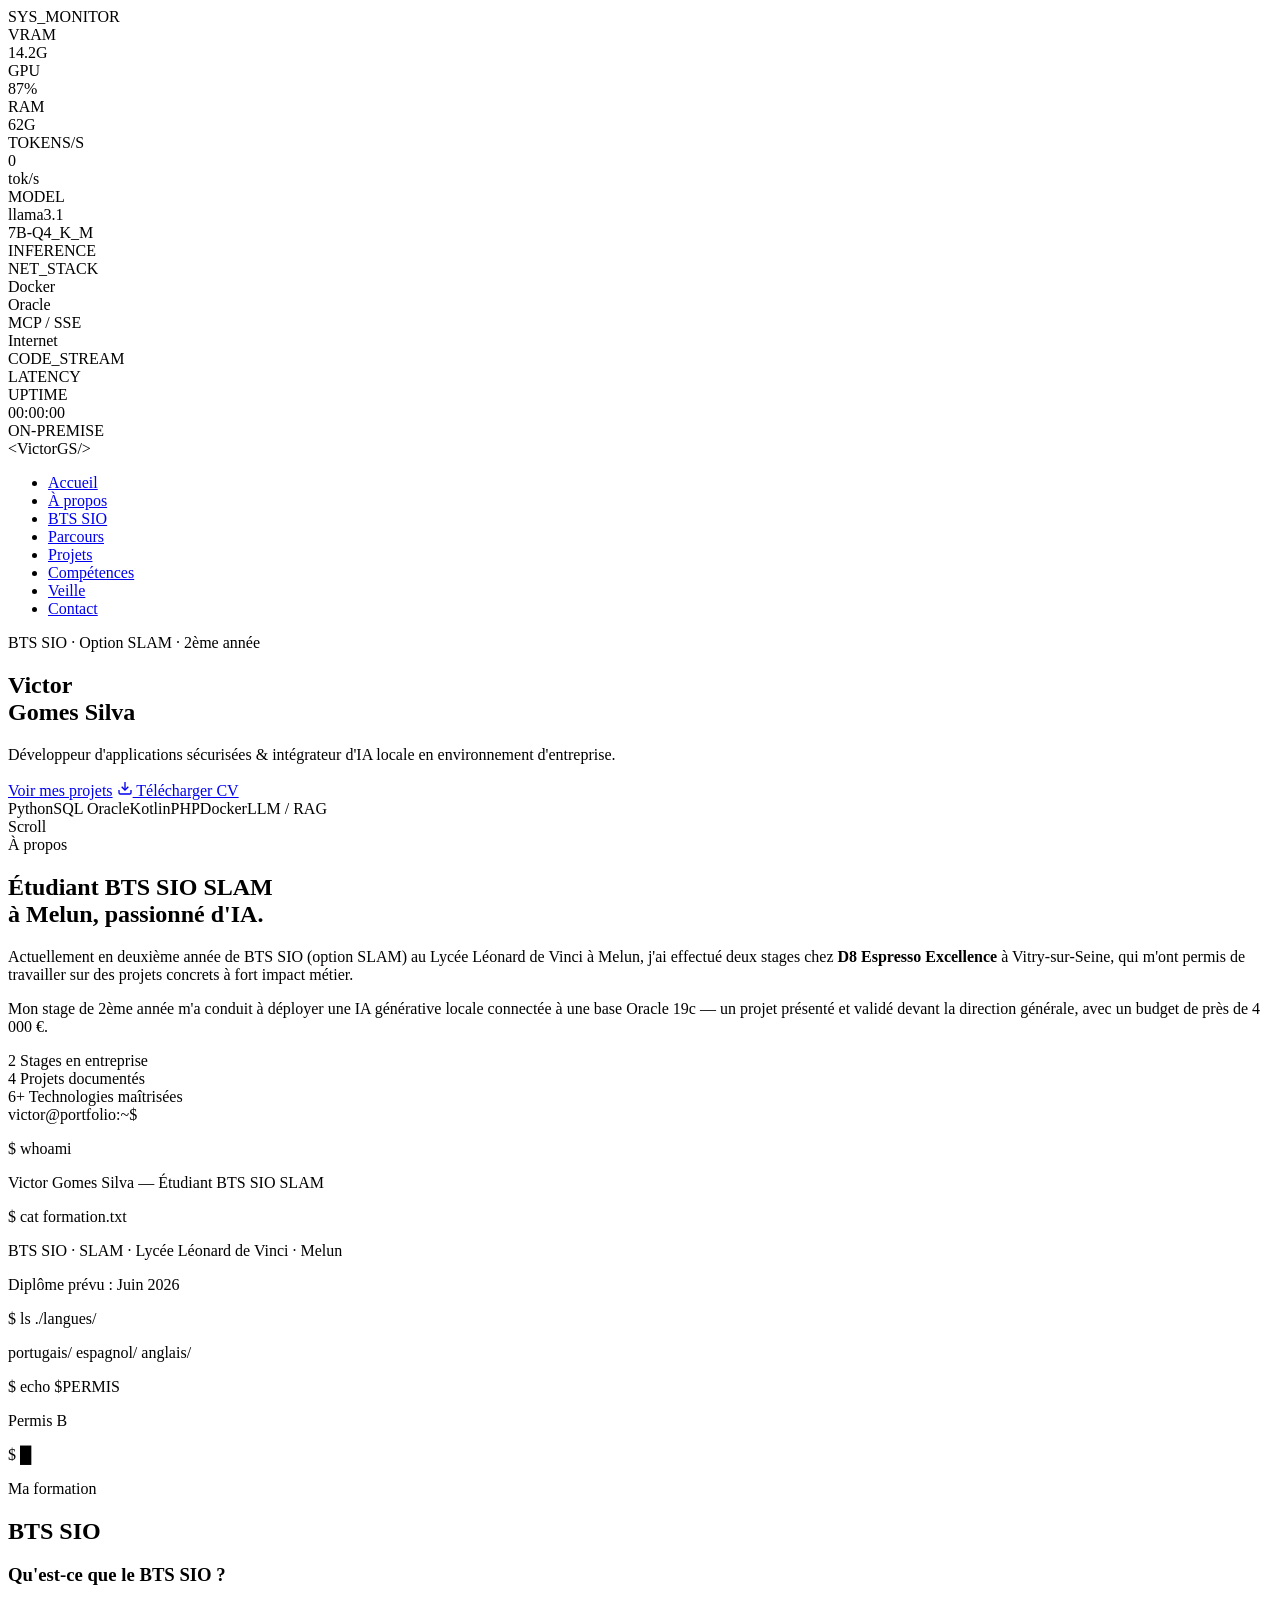
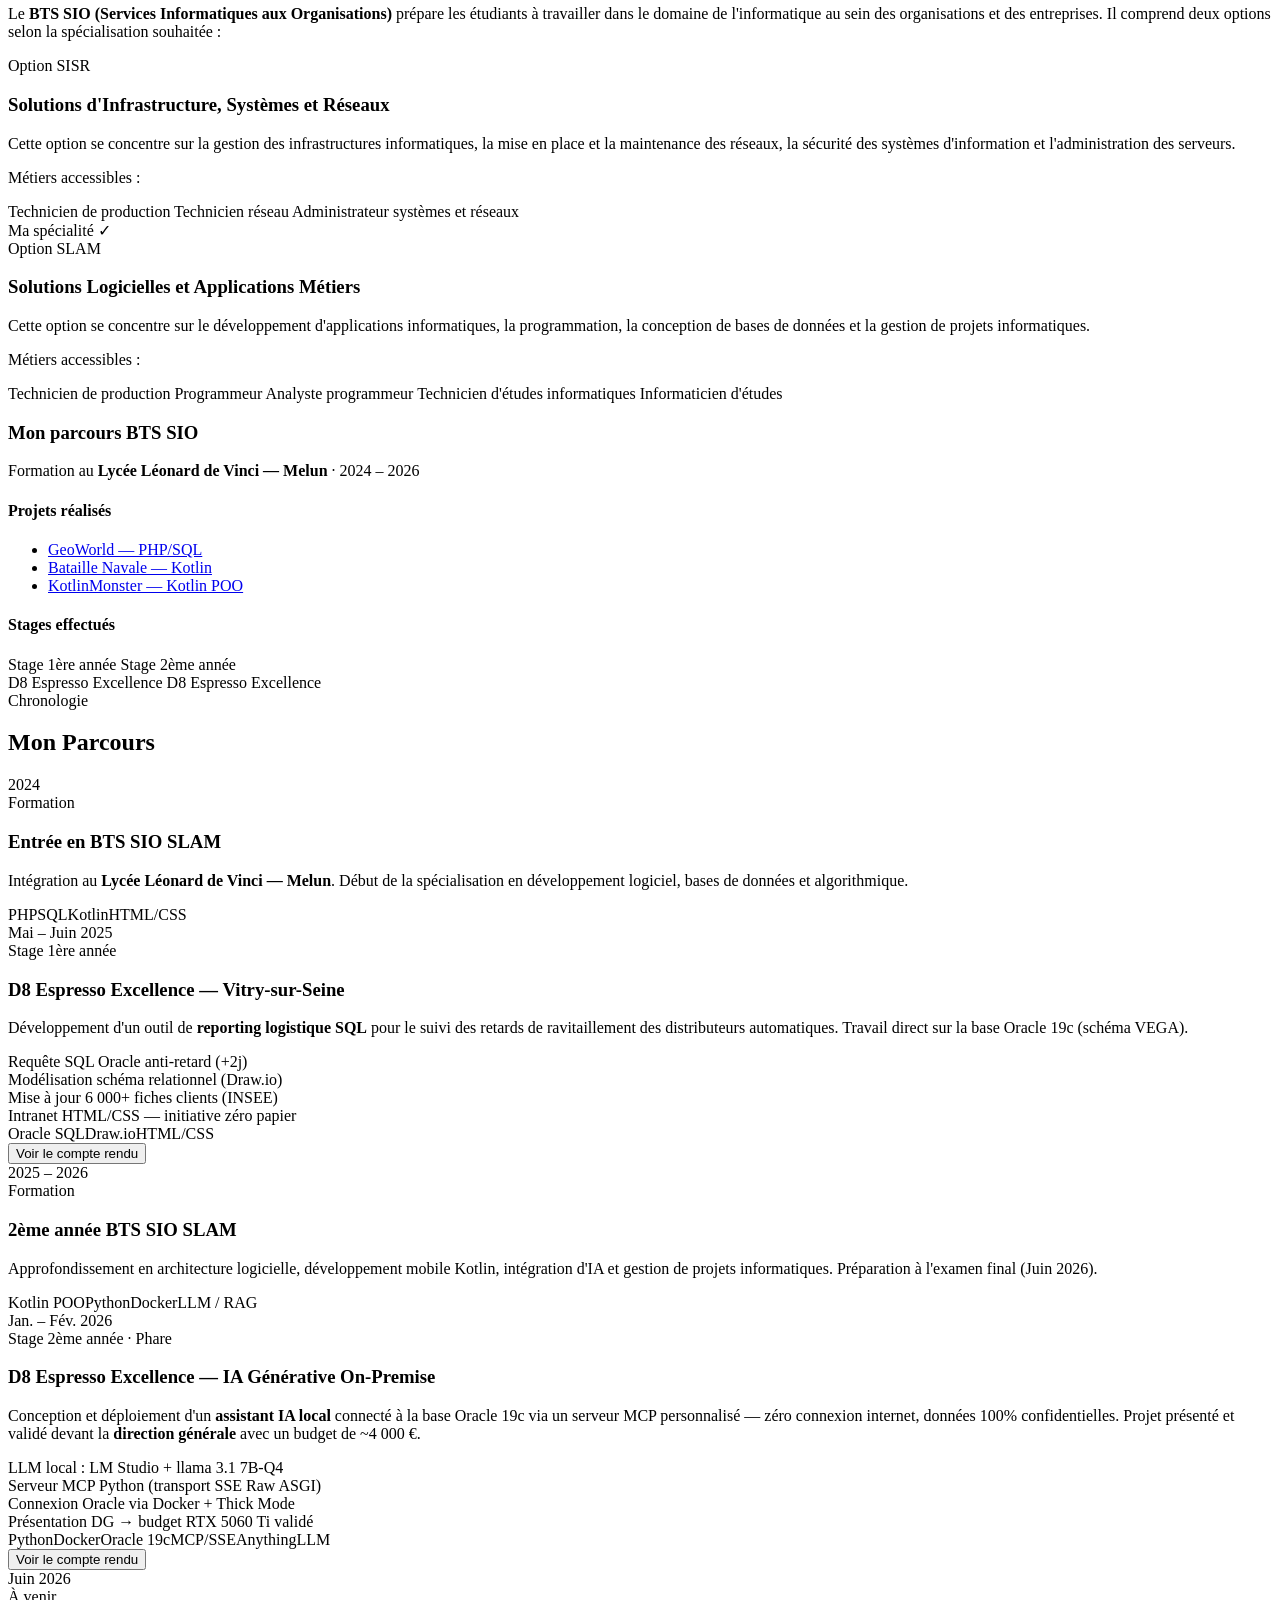
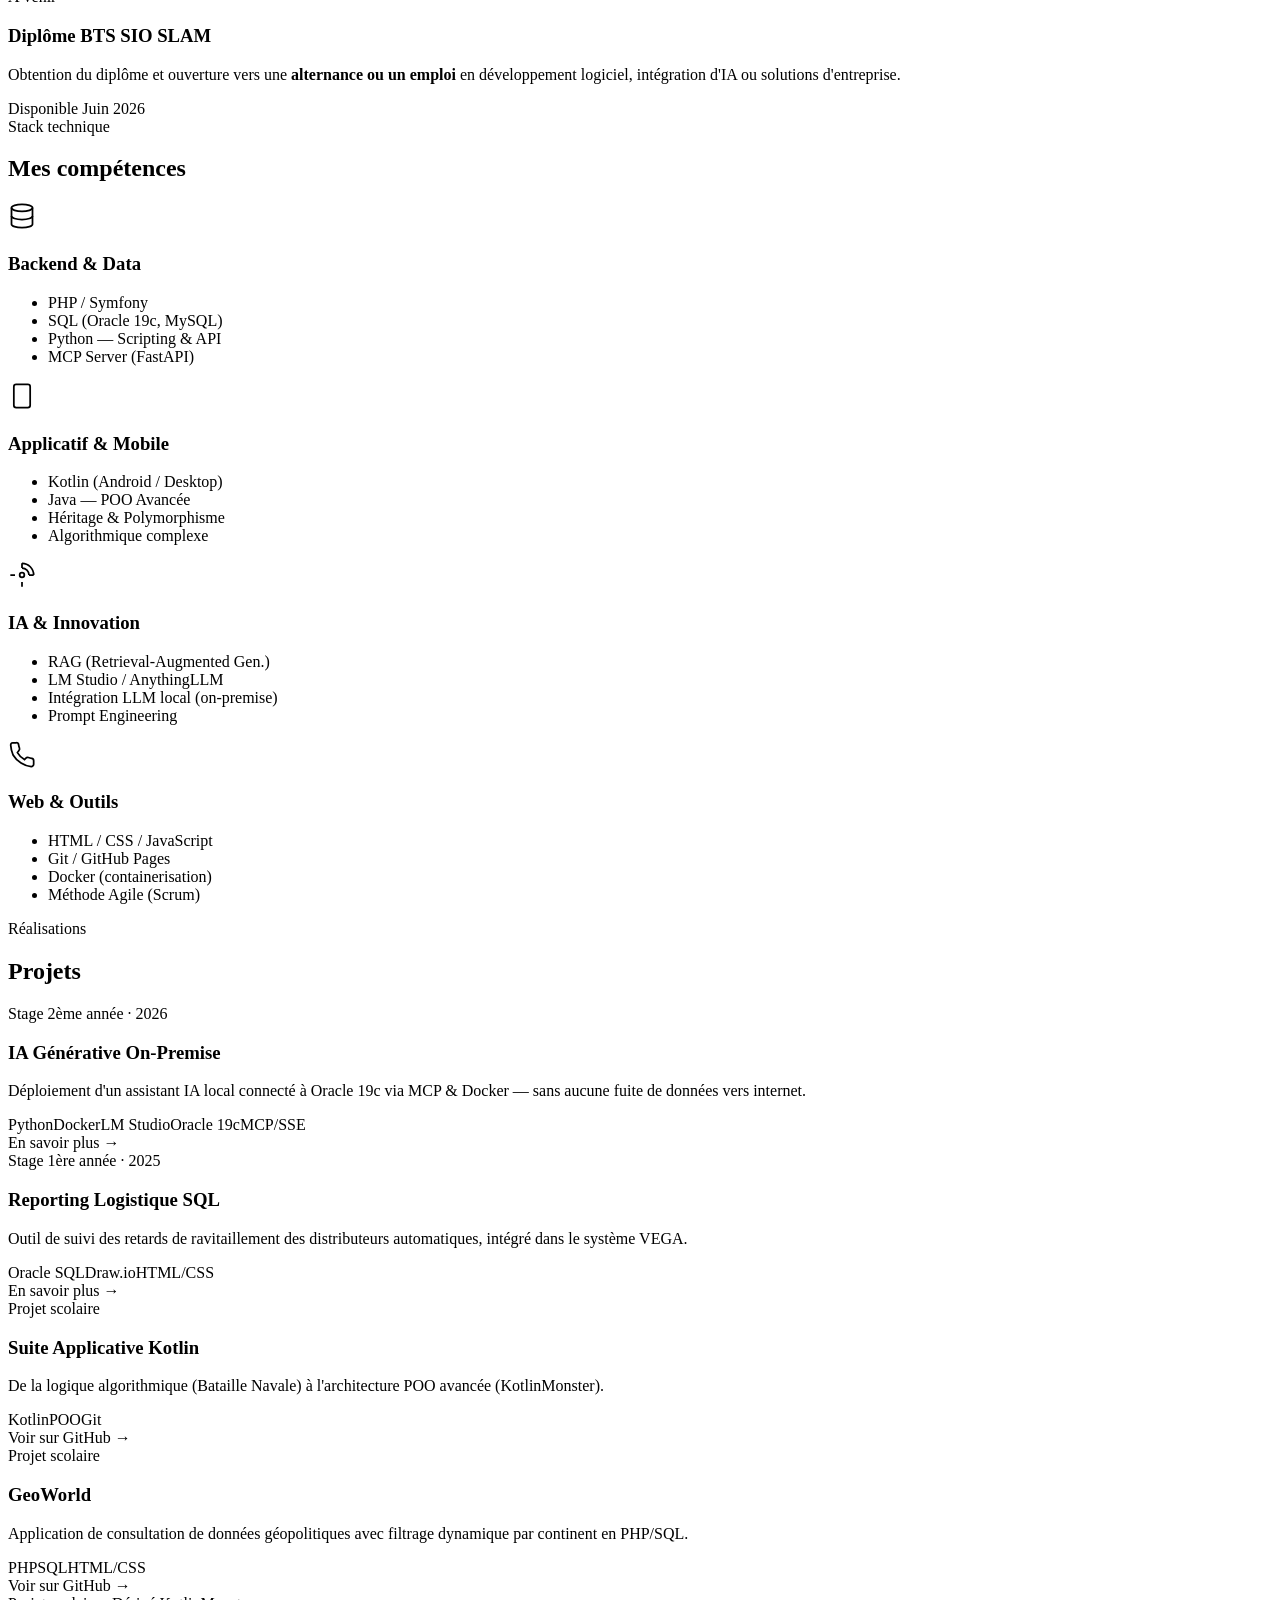
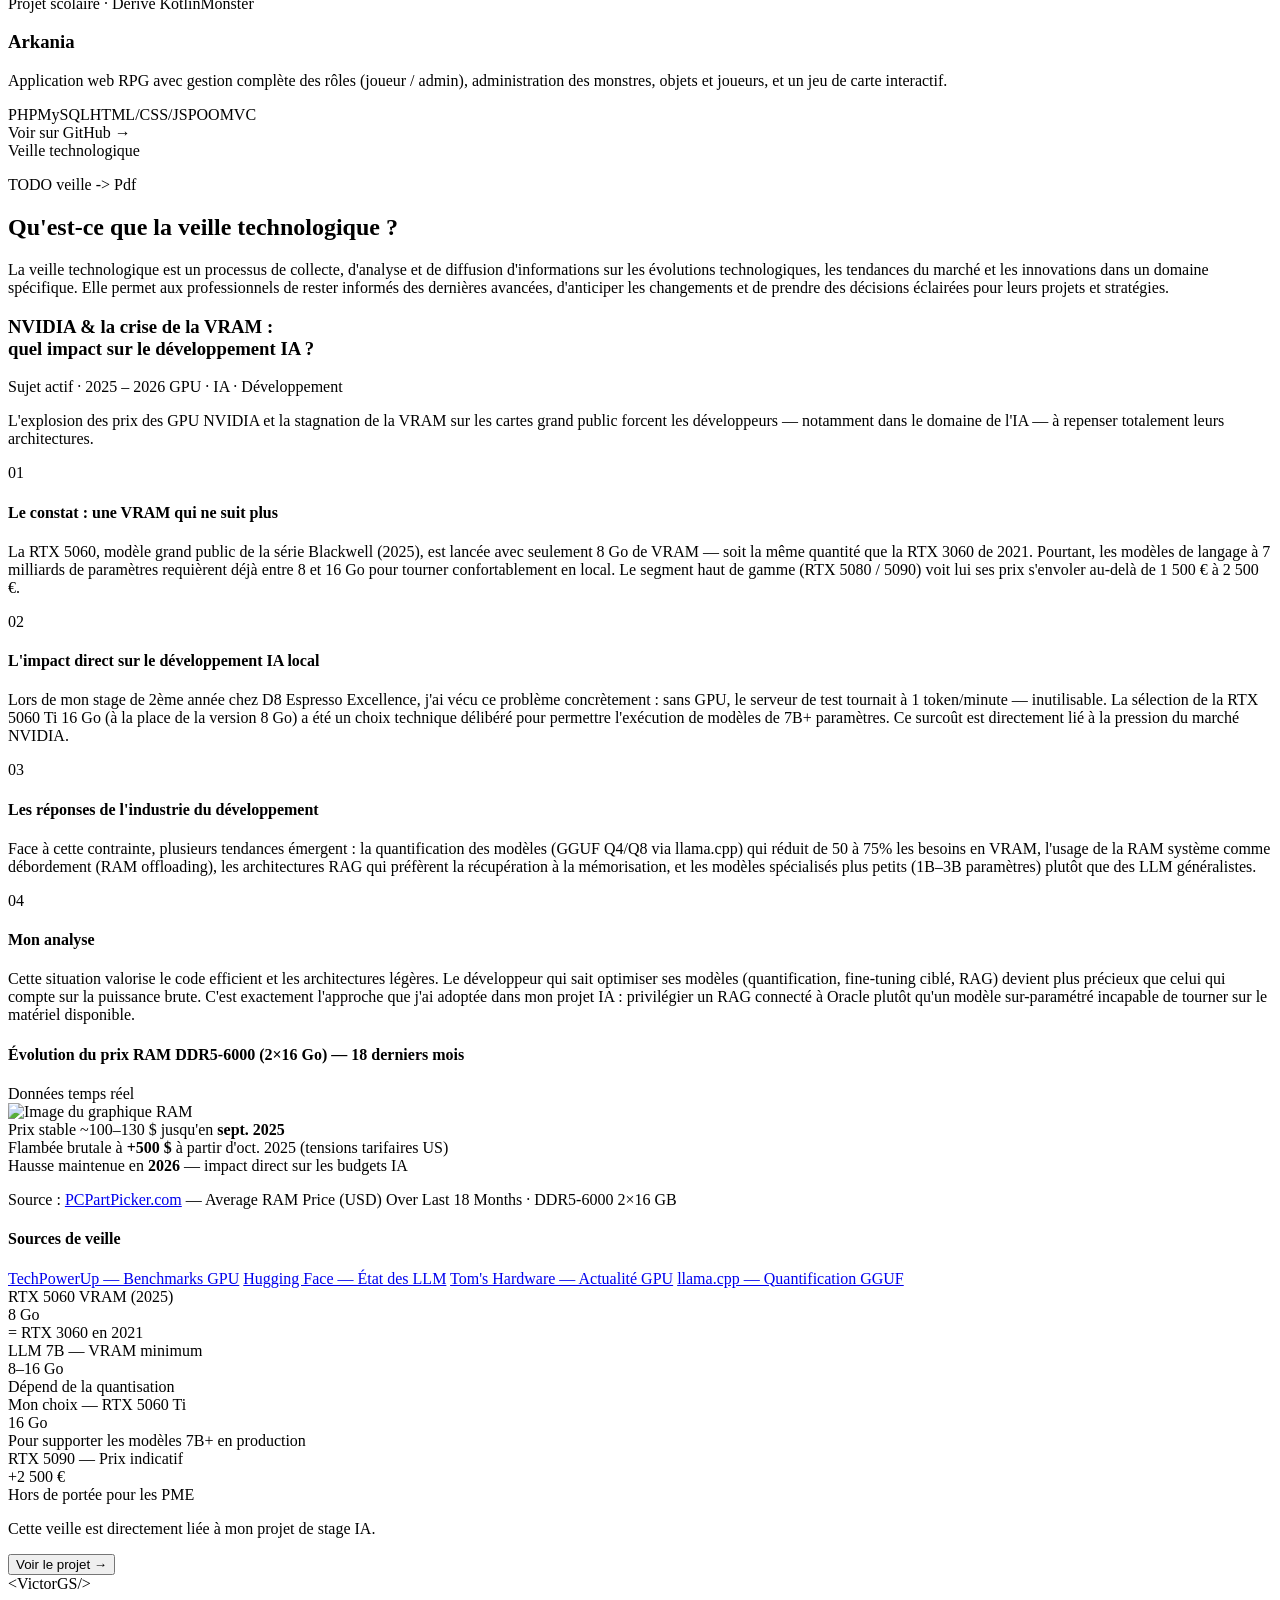
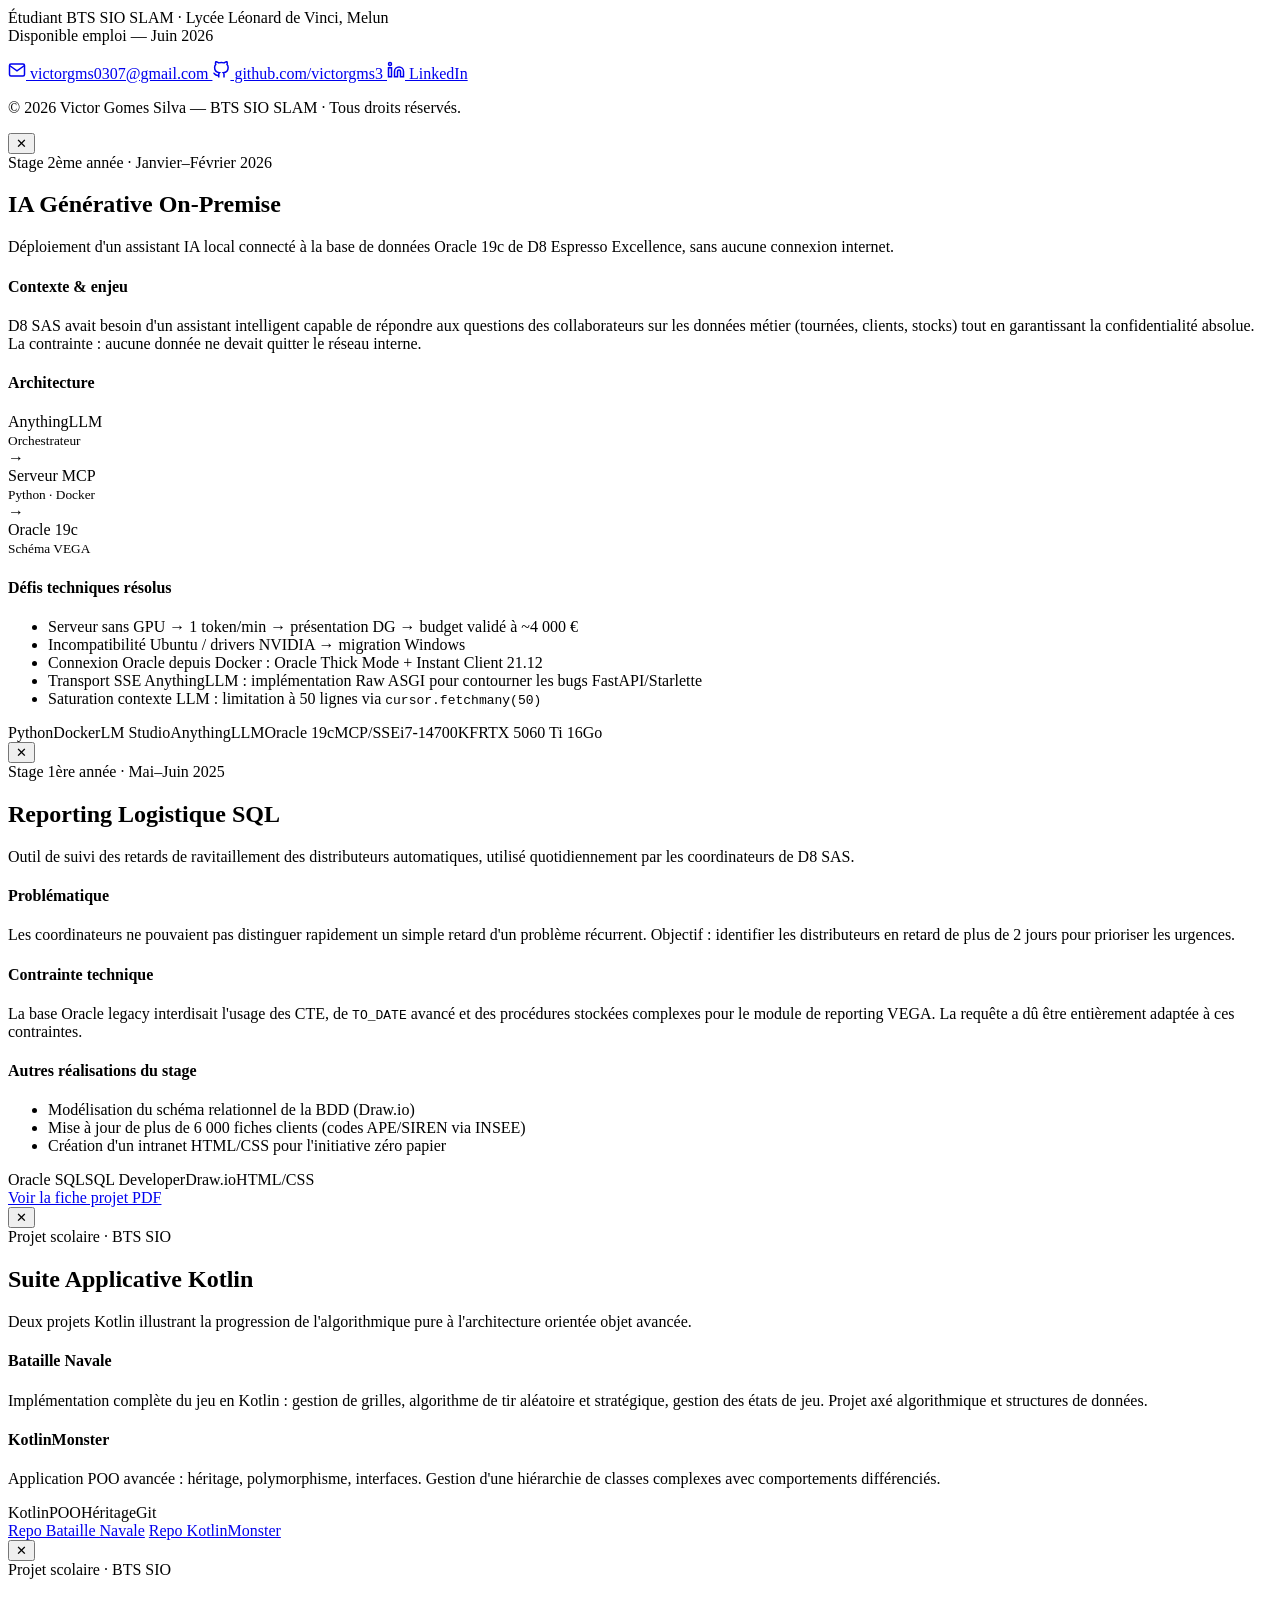
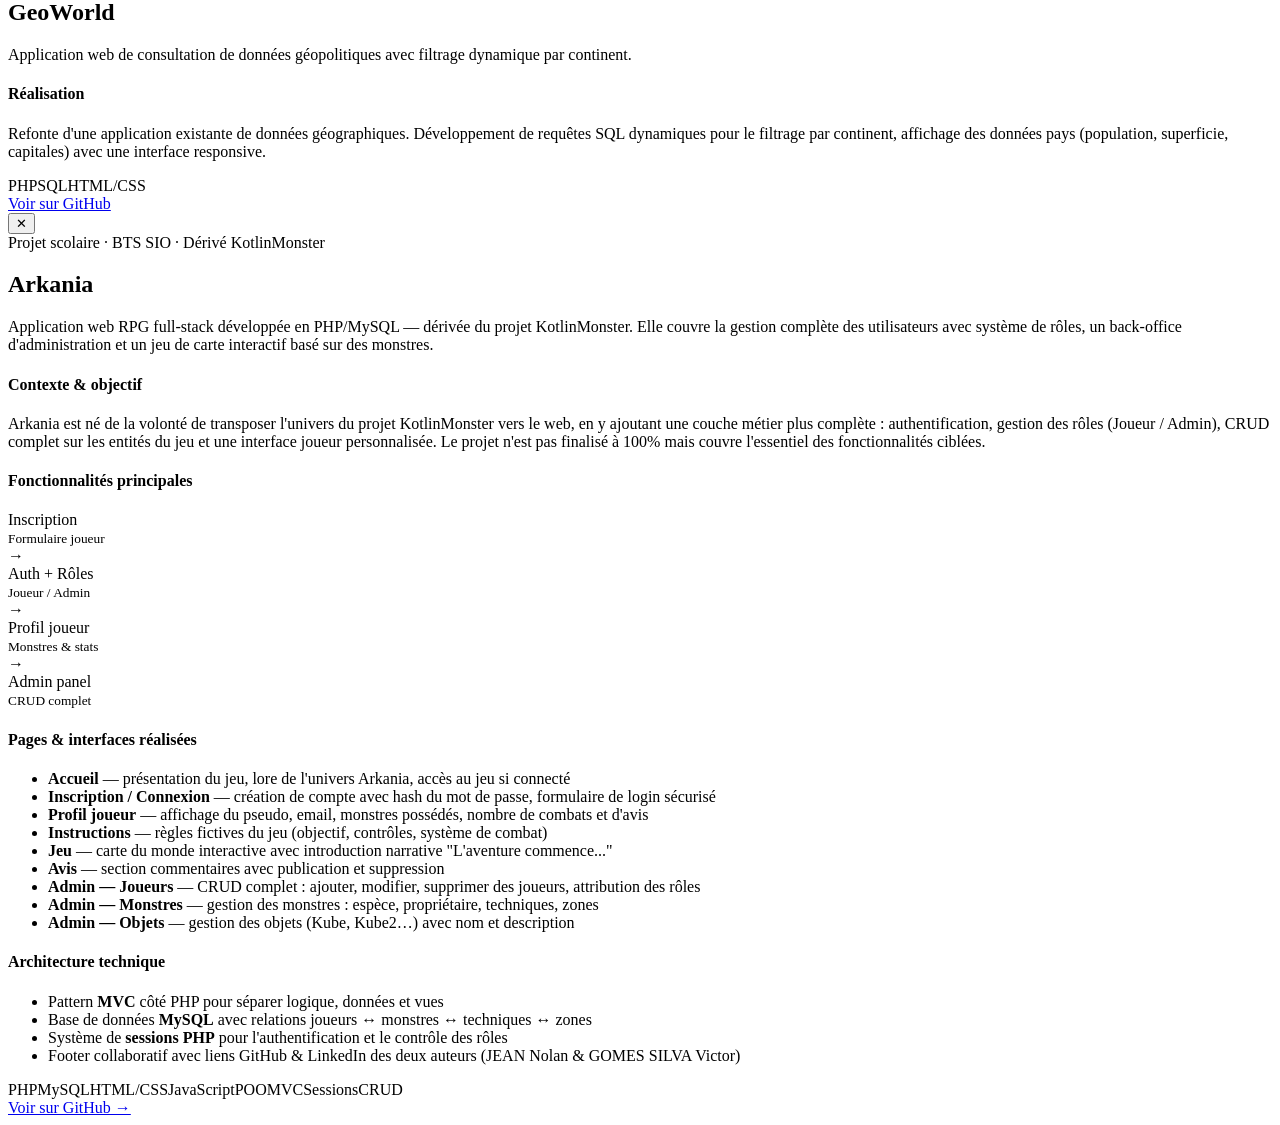
==== docs/index.html @ 505cbed1 "faire veille techno" ====
<!DOCTYPE html>
<html lang="fr">
<head>
    <meta name="author" content="Victor Gomes Silva">
    <meta name="keywords" content="portfolio, développeur, BTS SIO, SLAM, python, kotlin, oracle, IA">
    <meta property="og:title" content="Victor Gomes Silva — Portfolio BTS SIO">
    <meta property="og:description" content="Portfolio étudiant BTS SIO SLAM spécialisé en développement et IA.">
    <meta property="og:type" content="website">
    <meta property="og:url" content="https://victorgms3.github.io/testPortfolio/">
    <meta charset="UTF-8">
    <meta name="viewport" content="width=device-width, initial-scale=1.0">
    <title>Victor Gomes Silva — BTS SIO SLAM</title>
    <meta name="description" content="Portfolio étudiant BTS SIO SLAM — Développement Web, Mobile, IA locale et Solutions d'Entreprise.">
    <link rel="stylesheet" href="style.css">
    <link rel="preconnect" href="https://fonts.googleapis.com">
    <link rel="preconnect" href="https://fonts.gstatic.com" crossorigin>
    <link href="https://fonts.googleapis.com/css2?family=Space+Mono:wght@400;700&family=DM+Sans:wght@300;400;500;600&display=swap" rel="stylesheet">
</head>
<body>
    <!-- Test Side -->
    <div class="side-panel side-left" aria-hidden="true">
        <div class="side-line"></div>
        <div class="side-content">
            <div class="side-label">SYS_MONITOR</div>
            <div class="side-metric">
                <span class="side-metric-name">VRAM</span>
                <div class="side-bar-wrap"><div class="side-bar-fill" id="vram-bar"></div></div>
                <span class="side-metric-val" id="vram-val">14.2G</span>
            </div>
            <div class="side-metric">
                <span class="side-metric-name">GPU </span>
                <div class="side-bar-wrap"><div class="side-bar-fill side-bar-green" id="gpu-bar"></div></div>
                <span class="side-metric-val" id="gpu-val">87%</span>
            </div>
            <div class="side-metric">
                <span class="side-metric-name">RAM </span>
                <div class="side-bar-wrap"><div class="side-bar-fill side-bar-purple" id="ram-bar"></div></div>
                <span class="side-metric-val" id="ram-val">62G</span>
            </div>
            <div class="side-divider"></div>
            <div class="side-label">TOKENS/S</div>
            <div class="side-token-counter" id="token-counter">0</div>
            <div class="side-token-unit">tok/s</div>
            <div class="side-divider"></div>
            <div class="side-label">MODEL</div>
            <div class="side-model-name">llama3.1<br>7B-Q4_K_M</div>
            <div class="side-divider"></div>
            <div class="side-status-row">
                <span class="side-dot-live"></span>
                <span>INFERENCE</span>
            </div>
        </div>
    </div>

    <div class="side-panel side-right" aria-hidden="true">
        <div class="side-line"></div>
        <div class="side-content">
            <div class="side-label">NET_STACK</div>
            <div class="side-net-item"><span class="side-dot-on"></span><span>Docker</span></div>
            <div class="side-net-item"><span class="side-dot-on"></span><span>Oracle</span></div>
            <div class="side-net-item"><span class="side-dot-on"></span><span>MCP / SSE</span></div>
            <div class="side-net-item side-net-off"><span class="side-dot-off"></span><span>Internet</span></div>
            <div class="side-divider"></div>
            <div class="side-label">CODE_STREAM</div>
            <div class="side-code-stream" id="code-stream"></div>
            <div class="side-divider"></div>
            <div class="side-label">LATENCY</div>
            <div class="side-latency-bars" id="latency-bars">
                <span></span><span></span><span></span><span></span><span></span>
                <span></span><span></span><span></span><span></span><span></span>
            </div>
            <div class="side-divider"></div>
            <div class="side-label">UPTIME</div>
            <div class="side-uptime" id="uptime">00:00:00</div>
            <div class="side-status-row">
                <span class="side-dot-live"></span>
                <span>ON-PREMISE</span>
            </div>
        </div>
    </div>

    <nav class="navbar" id="navbar">
        <div class="logo"><span class="logo-bracket">&lt;</span>Victor<span class="logo-highlight">GS</span><span class="logo-bracket">/&gt;</span></div>
        <ul class="nav-links" id="nav-menu">
            <li><a href="#home" class="nav-link">Accueil</a></li>
            <li><a href="#about" class="nav-link">À propos</a></li>
            <li><a href="#bts" class="nav-link">BTS SIO</a></li>
            <li><a href="#parcours" class="nav-link">Parcours</a></li>
            <li><a href="#projects" class="nav-link">Projets</a></li>
            <li><a href="#skills" class="nav-link">Compétences</a></li>
            <li><a href="#veille" class="nav-link">Veille</a></li>
            <li><a href="#contact" class="nav-cta">Contact</a></li>
        </ul>
        <div class="burger" id="burger"><span></span><span></span><span></span></div>
    </nav>

    <!-- HERO -->
    <section id="home" class="hero">
        <div class="hero-bg">
            <div class="grid-overlay"></div>
            <div class="glow glow-1"></div>
            <div class="glow glow-2"></div>
        </div>
        <div class="hero-content">
            <div class="hero-badge reveal">BTS SIO · Option SLAM · 2ème année</div>
            <h1 class="hero-title reveal">
                Victor<br>
                <span class="hero-name-accent">Gomes Silva</span>
            </h1>
            <p class="hero-subtitle reveal">Développeur d'applications sécurisées &amp; intégrateur d'IA locale en environnement d'entreprise.</p>
            <div class="hero-btns reveal">
                <a href="#projects" class="btn-primary">Voir mes projets</a>
                <a href="assets/cv.pdf" target="_blank" class="btn-outline" title="Victor">
                    <svg width="16" height="16" viewBox="0 0 24 24" fill="none" stroke="currentColor" stroke-width="2"><path d="M21 15v4a2 2 0 0 1-2 2H5a2 2 0 0 1-2-2v-4"/><polyline points="7 10 12 15 17 10"/><line x1="12" y1="15" x2="12" y2="3"/></svg>
                    Télécharger CV
                </a>
            </div>
            <div class="hero-stack reveal">
                <span>Python</span><span>SQL Oracle</span><span>Kotlin</span><span>PHP</span><span>Docker</span><span>LLM / RAG</span>
            </div>
        </div>
        <div class="hero-scroll">
            <div class="scroll-line"></div>
            <span>Scroll</span>
        </div>
    </section>


    <!-- ABOUT -->
    <section id="about" class="section">
        <div class="container">
            <div class="about-grid">
                <div class="about-text reveal">
                    <div class="section-label">À propos</div>
                    <h2 class="section-title">Étudiant BTS SIO SLAM<br>à Melun, passionné d'IA.</h2>
                    <p>Actuellement en deuxième année de BTS SIO (option SLAM) au Lycée Léonard de Vinci à Melun, j'ai effectué deux stages chez <strong>D8 Espresso Excellence</strong> à Vitry-sur-Seine, qui m'ont permis de travailler sur des projets concrets à fort impact métier.</p>
                    <p>Mon stage de 2ème année m'a conduit à déployer une IA générative locale connectée à une base Oracle 19c — un projet présenté et validé devant la direction générale, avec un budget de près de 4 000 €.</p>
                    <div class="about-facts">
                        <div class="fact">
                            <span class="fact-num">2</span>
                            <span class="fact-label">Stages en entreprise</span>
                        </div>
                        <div class="fact">
                            <span class="fact-num">4</span>
                            <span class="fact-label">Projets documentés</span>
                        </div>
                        <div class="fact">
                            <span class="fact-num">6+</span>
                            <span class="fact-label">Technologies maîtrisées</span>
                        </div>
                    </div>
                </div>
                <div class="about-card reveal">
                    <div class="terminal">
                        <div class="terminal-header">
                            <span class="dot red"></span>
                            <span class="dot yellow"></span>
                            <span class="dot green"></span>
                            <span class="terminal-title">victor@portfolio:~$</span>
                        </div>
                        <div class="terminal-body">
                            <p><span class="t-prompt">$</span> <span class="t-cmd">whoami</span></p>
                            <p class="t-out">Victor Gomes Silva — Étudiant BTS SIO SLAM</p>
                            <p><span class="t-prompt">$</span> <span class="t-cmd">cat formation.txt</span></p>
                            <p class="t-out">BTS SIO · SLAM · Lycée Léonard de Vinci · Melun</p>
                            <p class="t-out">Diplôme prévu : Juin 2026</p>
                            <p><span class="t-prompt">$</span> <span class="t-cmd">ls ./langues/</span></p>
                            <p class="t-out">portugais/  espagnol/  anglais/</p>
                            <p><span class="t-prompt">$</span> <span class="t-cmd">echo $PERMIS</span></p>
                            <p class="t-out">Permis B</p>
                            <p class="t-cursor"><span class="t-prompt">$</span> <span class="cursor-blink">█</span></p>
                        </div>
                    </div>
                </div>
            </div>
        </div>
    </section>

     <section id="bts" class="section section-dark">
        <div class="container">
            <div class="section-label reveal">Ma formation</div>
            <h2 class="section-title reveal">BTS SIO</h2>

            <div class="bts-definition reveal">
                <h3>Qu'est-ce que le BTS SIO ?</h3>
                <p>Le <strong>BTS SIO (Services Informatiques aux Organisations)</strong> prépare les étudiants à travailler dans le domaine de l'informatique au sein des organisations et des entreprises. Il comprend deux options selon la spécialisation souhaitée :</p>
            </div>

            <div class="bts-grid">
                <div class="bts-card reveal bts-card-other">
                    <div class="bts-card-header">
                        <span class="bts-option-tag">Option SISR</span>
                        <h3>Solutions d'Infrastructure, Systèmes et Réseaux</h3>
                    </div>
                    <p>Cette option se concentre sur la gestion des infrastructures informatiques, la mise en place et la maintenance des réseaux, la sécurité des systèmes d'information et l'administration des serveurs.</p>
                    <p class="bts-metiers-label">Métiers accessibles :</p>
                    <div class="bts-metiers">
                        <span class="bts-metier-tag">Technicien de production</span>
                        <span class="bts-metier-tag">Technicien réseau</span>
                        <span class="bts-metier-tag">Administrateur systèmes et réseaux</span>
                    </div>
                </div>
                <div class="bts-card reveal bts-card-active">
                    <div class="bts-active-badge">Ma spécialité ✓</div>
                    <div class="bts-card-header">
                        <span class="bts-option-tag accent">Option SLAM</span>
                        <h3>Solutions Logicielles et Applications Métiers</h3>
                    </div>
                    <p>Cette option se concentre sur le développement d'applications informatiques, la programmation, la conception de bases de données et la gestion de projets informatiques.</p>
                    <p class="bts-metiers-label">Métiers accessibles :</p>
                    <div class="bts-metiers">
                        <span class="bts-metier-tag accent">Technicien de production</span>
                        <span class="bts-metier-tag accent">Programmeur</span>
                        <span class="bts-metier-tag accent">Analyste programmeur</span>
                        <span class="bts-metier-tag accent">Technicien d'études informatiques</span>
                        <span class="bts-metier-tag accent">Informaticien d'études</span>
                    </div>
                </div>
            </div>

            <div class="bts-parcours reveal">
                <h3>Mon parcours BTS SIO</h3>
                <p>Formation au <strong>Lycée Léonard de Vinci — Melun</strong> · 2024 – 2026</p>
                <div class="bts-projets-grid">
                    <div class="bts-projet-col">
                        <h4>Projets réalisés</h4>
                        <ul class="bts-projet-list">
                            <li><a href="https://github.com/victorgms3/GeoWorld" target="_blank">GeoWorld — PHP/SQL</a></li>
                            <li><a href="https://github.com/victorgms3/kotlinBatailleNavale" target="_blank">Bataille Navale — Kotlin</a></li>
                            <li><a href="https://github.com/victorgms3/kotlinMonsterSprint3" target="_blank">KotlinMonster — Kotlin POO</a></li>
                        </ul>
                    </div>
                    <div class="bts-stage-col">
                        <h4>Stages effectués</h4>
                        <div class="bts-stages-table">
                            <div class="bts-stage-row bts-stage-header">
                                <span>Stage 1ère année</span>
                                <span>Stage 2ème année</span>
                            </div>
                            <div class="bts-stage-row">
                                <span>D8 Espresso Excellence</span>
                                <span>D8 Espresso Excellence</span>
                            </div>
                            <!-- <div class="bts-stage-row bts-stage-links">
                                <button class="btn-timeline" onclick="openModal('modal-sql')"> Compte rendu</button>
                                <button class="btn-timeline btn-timeline-accent" onclick="openModal('modal-ia')"> Compte rendu</button>
                            </div> -->
                        </div>
                    </div>
                </div>
            </div>

        </div>
    </section>

    <!-- PARCOURS -->
    <section id="parcours" class="section">
        <div class="container">
            <div class="section-label reveal">Chronologie</div>
            <h2 class="section-title reveal">Mon Parcours</h2>

            <div class="parcours-timeline">

                <div class="parcours-item reveal">
                    <div class="parcours-dot parcours-dot-school"></div>
                    <div class="parcours-date">2024</div>
                    <div class="parcours-card">
                        <div class="parcours-tag">Formation</div>
                        <h3>Entrée en BTS SIO SLAM</h3>
                        <p>Intégration au <strong>Lycée Léonard de Vinci — Melun</strong>. Début de la spécialisation en développement logiciel, bases de données et algorithmique.</p>
                        <div class="parcours-skills-row">
                            <span>PHP</span><span>SQL</span><span>Kotlin</span><span>HTML/CSS</span>
                        </div>
                    </div>
                </div>

                <div class="parcours-item reveal">
                    <div class="parcours-dot parcours-dot-stage"></div>
                    <div class="parcours-date">Mai – Juin 2025</div>
                    <div class="parcours-card">
                        <div class="parcours-tag parcours-tag-stage">Stage 1ère année</div>
                        <h3>D8 Espresso Excellence — Vitry-sur-Seine</h3>
                        <p>Développement d'un outil de <strong>reporting logistique SQL</strong> pour le suivi des retards de ravitaillement des distributeurs automatiques. Travail direct sur la base Oracle 19c (schéma VEGA).</p>
                        <div class="parcours-missions">
                            <div class="parcours-mission"> Requête SQL Oracle anti-retard (+2j)</div>
                            <div class="parcours-mission"> Modélisation schéma relationnel (Draw.io)</div>
                            <div class="parcours-mission"> Mise à jour 6 000+ fiches clients (INSEE)</div>
                            <div class="parcours-mission"> Intranet HTML/CSS — initiative zéro papier</div>
                        </div>
                        <div class="parcours-skills-row">
                            <span>Oracle SQL</span><span>Draw.io</span><span>HTML/CSS</span>
                        </div>
                        <!-- TODO compte rendu -->
                        <button class="btn-timeline btn-timeline-accent" onclick="openModal('modal-sql')">Voir le compte rendu </button>
                    </div>
                </div>

                <div class="parcours-item reveal">
                    <div class="parcours-dot parcours-dot-school"></div>
                    <div class="parcours-date">2025 – 2026</div>
                    <div class="parcours-card">
                        <div class="parcours-tag">Formation</div>
                        <h3>2ème année BTS SIO SLAM</h3>
                        <p>Approfondissement en architecture logicielle, développement mobile Kotlin, intégration d'IA et gestion de projets informatiques. Préparation à l'examen final (Juin 2026).</p>
                        <div class="parcours-skills-row">
                            <span>Kotlin POO</span><span>Python</span><span>Docker</span><span>LLM / RAG</span>
                        </div>
                    </div>
                </div>

                <div class="parcours-item reveal">
                    <div class="parcours-dot parcours-dot-accent"></div>
                    <div class="parcours-date">Jan. – Fév. 2026</div>
                    <div class="parcours-card parcours-card-accent">
                        <div class="parcours-tag parcours-tag-accent">Stage 2ème année · Phare</div>
                        <h3>D8 Espresso Excellence — IA Générative On-Premise</h3>
                        <p>Conception et déploiement d'un <strong>assistant IA local</strong> connecté à la base Oracle 19c via un serveur MCP personnalisé — zéro connexion internet, données 100% confidentielles. Projet présenté et validé devant la <strong>direction générale</strong> avec un budget de ~4 000 €.</p>
                        <div class="parcours-missions">
                            <div class="parcours-mission"> LLM local : LM Studio + llama 3.1 7B-Q4</div>
                            <div class="parcours-mission"> Serveur MCP Python (transport SSE Raw ASGI)</div>
                            <div class="parcours-mission"> Connexion Oracle via Docker + Thick Mode</div>
                            <div class="parcours-mission"> Présentation DG → budget RTX 5060 Ti validé</div>
                        </div>
                        <div class="parcours-skills-row">
                            <span>Python</span><span>Docker</span><span>Oracle 19c</span><span>MCP/SSE</span><span>AnythingLLM</span>
                        </div>
                         <!-- TODO compte rendu -->
                        <button class="btn-timeline btn-timeline-accent" onclick="openModal('modal-ia')">Voir le compte rendu</button>
                    </div>
                </div>

                <div class="parcours-item reveal">
                    <div class="parcours-dot parcours-dot-future"></div>
                    <div class="parcours-date">Juin 2026</div>
                    <div class="parcours-card parcours-card-future">
                        <div class="parcours-tag">À venir</div>
                        <h3>Diplôme BTS SIO SLAM</h3>
                        <p>Obtention du diplôme et ouverture vers une <strong>alternance ou un emploi</strong> en développement logiciel, intégration d'IA ou solutions d'entreprise.</p>
                        <div class="parcours-skills-row">
                            <span>Disponible Juin 2026</span>
                        </div>
                    </div>
                </div>

            </div>
        </div>
    </section>

    <!-- SKILLS -->
    <section id="skills" class="section section-dark">
        <div class="container">
            <div class="section-label reveal">Stack technique</div>
            <h2 class="section-title reveal">Mes compétences</h2>
            <div class="skills-grid">
                <div class="skill-card reveal">
                    <div class="skill-icon">
                        <svg width="28" height="28" viewBox="0 0 24 24" fill="none" stroke="currentColor" stroke-width="1.5"><ellipse cx="12" cy="5" rx="9" ry="3"/><path d="M21 12c0 1.66-4 3-9 3s-9-1.34-9-3"/><path d="M3 5v14c0 1.66 4 3 9 3s9-1.34 9-3V5"/></svg>
                    </div>
                    <h3>Backend &amp; Data</h3>
                    <ul>
                        <li>PHP / Symfony</li>
                        <li>SQL (Oracle 19c, MySQL)</li>
                        <li>Python — Scripting &amp; API</li>
                        <li>MCP Server (FastAPI)</li>
                    </ul>
                </div>
                <div class="skill-card reveal">
                    <div class="skill-icon">
                        <svg width="28" height="28" viewBox="0 0 24 24" fill="none" stroke="currentColor" stroke-width="1.5"><rect x="5" y="2" width="14" height="20" rx="2" ry="2"/><line x1="12" y1="18" x2="12.01" y2="18"/></svg>
                    </div>
                    <h3>Applicatif &amp; Mobile</h3>
                    <ul>
                        <li>Kotlin (Android / Desktop)</li>
                        <li>Java — POO Avancée</li>
                        <li>Héritage &amp; Polymorphisme</li>
                        <li>Algorithmique complexe</li>
                    </ul>
                </div>
                <div class="skill-card reveal skill-card-accent">
                    <div class="skill-icon">
                        <svg width="28" height="28" viewBox="0 0 24 24" fill="none" stroke="currentColor" stroke-width="1.5"><path d="M12 2a10 10 0 0 1 10 10"/><path d="M12 6a6 6 0 0 1 6 6"/><circle cx="12" cy="12" r="2"/><path d="M12 2v4M12 18v4M2 12h4M18 12h4"/></svg>
                    </div>
                    <h3>IA &amp; Innovation</h3>
                    <ul>
                        <li>RAG (Retrieval-Augmented Gen.)</li>
                        <li>LM Studio / AnythingLLM</li>
                        <li>Intégration LLM local (on-premise)</li>
                        <li>Prompt Engineering</li>
                    </ul>
                </div>
                <div class="skill-card reveal">
                    <div class="skill-icon">
                        <svg width="28" height="28" viewBox="0 0 24 24" fill="none" stroke="currentColor" stroke-width="1.5"><path d="M22 16.92v3a2 2 0 0 1-2.18 2 19.79 19.79 0 0 1-8.63-3.07A19.5 19.5 0 0 1 4.34 12c-1.11-2.67-1.87-5.54-2.03-8.44A2 2 0 0 1 4.11 1.5h3a2 2 0 0 1 2 1.72c.127.96.361 1.903.7 2.81a2 2 0 0 1-.45 2.11L8.09 9.91a16 16 0 0 0 6 6l1.27-1.27a2 2 0 0 1 2.11-.45c.907.339 1.85.573 2.81.7A2 2 0 0 1 22 16.92z"/></svg>
                    </div>
                    <h3>Web &amp; Outils</h3>
                    <ul>
                        <li>HTML / CSS / JavaScript</li>
                        <li>Git / GitHub Pages</li>
                        <li>Docker (containerisation)</li>
                        <li>Méthode Agile (Scrum)</li>
                    </ul>
                </div>
            </div>
        </div>
    </section>

    <!-- PROJECTS -->
    <section id="projects" class="section">
        <div class="container">
            <div class="section-label reveal">Réalisations</div>
            <h2 class="section-title reveal">Projets</h2>
            <div class="projects-grid">

                <article class="project-card project-featured reveal" onclick="openModal('modal-ia')">
                    <div class="project-tag">Stage 2ème année · 2026</div>
                    <h3>IA Générative On-Premise</h3>
                    <p>Déploiement d'un assistant IA local connecté à Oracle 19c via MCP &amp; Docker — sans aucune fuite de données vers internet.</p>
                    <div class="project-stack">
                        <span>Python</span><span>Docker</span><span>LM Studio</span><span>Oracle 19c</span><span>MCP/SSE</span>
                    </div>
                    <div class="project-link">En savoir plus →</div>
                </article>

                <article class="project-card reveal" onclick="openModal('modal-sql')">
                    <div class="project-tag">Stage 1ère année · 2025</div>
                    <h3>Reporting Logistique SQL</h3>
                    <p>Outil de suivi des retards de ravitaillement des distributeurs automatiques, intégré dans le système VEGA.</p>
                    <div class="project-stack">
                        <span>Oracle SQL</span><span>Draw.io</span><span>HTML/CSS</span>
                    </div>
                    <div class="project-link">En savoir plus →</div>
                </article>

                <article class="project-card reveal" onclick="openModal('modal-kotlin')">
                    <div class="project-tag">Projet scolaire</div>
                    <h3>Suite Applicative Kotlin</h3>
                    <p>De la logique algorithmique (Bataille Navale) à l'architecture POO avancée (KotlinMonster).</p>
                    <div class="project-stack">
                        <span>Kotlin</span><span>POO</span><span>Git</span>
                    </div>
                    <div class="project-link">Voir sur GitHub →</div>
                </article>

                <article class="project-card reveal" onclick="openModal('modal-geo')">
                    <div class="project-tag">Projet scolaire</div>
                    <h3>GeoWorld</h3>
                    <p>Application de consultation de données géopolitiques avec filtrage dynamique par continent en PHP/SQL.</p>
                    <div class="project-stack">
                        <span>PHP</span><span>SQL</span><span>HTML/CSS</span>
                    </div>
                    <div class="project-link">Voir sur GitHub →</div>
                </article>

                <article class="project-card reveal" onclick="openModal('modal-arkania')">
                    <div class="project-tag">Projet scolaire · Dérivé KotlinMonster</div>
                    <h3>Arkania</h3>
                    <p>Application web RPG avec gestion complète des rôles (joueur / admin), administration des monstres, objets et joueurs, et un jeu de carte interactif.</p>
                    <div class="project-stack">
                        <span>PHP</span><span>MySQL</span><span>HTML/CSS/JS</span><span>POO</span><span>MVC</span>
                    </div>
                    <div class="project-link">Voir sur GitHub →</div>
                </article>

            </div>
        </div>
    </section>

    <!-- VEILLE -->
      <!-- TODO Dans un pdf -->
    <section id="veille" class="section section-dark">
        <div class="container">
            <div class="section-label reveal">Veille technologique</div>
            <p> TODO veille -> Pdf </p>
            <h2 class="section-title reveal">Qu'est-ce que la veille technologique ?</h2>
            <div class="veille-definition reveal">
                <p class="veille-intro">La veille technologique est un processus de collecte, d'analyse et de diffusion d'informations sur les évolutions technologiques, les tendances du marché et les innovations dans un domaine spécifique. Elle permet aux professionnels de rester informés des dernières avancées, d'anticiper les changements et de prendre des décisions éclairées pour leurs projets et stratégies.</p>
            </div>
            <h3 class="section-title reveal">NVIDIA &amp; la crise de la VRAM :<br>quel impact sur le développement IA ?</h3>

            <div class="veille-layout">
                <div class="veille-main reveal">
                    <div class="veille-meta">
                        <span class="veille-date">Sujet actif · 2025 – 2026</span>
                        <span class="veille-category">GPU · IA · Développement</span>
                    </div>
                    <p class="veille-intro">L'explosion des prix des GPU NVIDIA et la stagnation de la VRAM sur les cartes grand public forcent les développeurs — notamment dans le domaine de l'IA — à repenser totalement leurs architectures.</p>

                    <div class="veille-block">
                        <div class="veille-block-num">01</div>
                        <div class="veille-block-content">
                            <h4>Le constat : une VRAM qui ne suit plus</h4>
                            <p>La RTX 5060, modèle grand public de la série Blackwell (2025), est lancée avec seulement 8 Go de VRAM — soit la même quantité que la RTX 3060 de 2021. Pourtant, les modèles de langage à 7 milliards de paramètres requièrent déjà entre 8 et 16 Go pour tourner confortablement en local. Le segment haut de gamme (RTX 5080 / 5090) voit lui ses prix s'envoler au-delà de 1 500 € à 2 500 €.</p>
                        </div>
                    </div>

                    <div class="veille-block">
                        <div class="veille-block-num">02</div>
                        <div class="veille-block-content">
                            <h4>L'impact direct sur le développement IA local</h4>
                            <p>Lors de mon stage de 2ème année chez D8 Espresso Excellence, j'ai vécu ce problème concrètement : sans GPU, le serveur de test tournait à 1 token/minute — inutilisable. La sélection de la RTX 5060 Ti 16 Go (à la place de la version 8 Go) a été un choix technique délibéré pour permettre l'exécution de modèles de 7B+ paramètres. Ce surcoût est directement lié à la pression du marché NVIDIA.</p>
                        </div>
                    </div>

                    <div class="veille-block">
                        <div class="veille-block-num">03</div>
                        <div class="veille-block-content">
                            <h4>Les réponses de l'industrie du développement</h4>
                            <p>Face à cette contrainte, plusieurs tendances émergent : la quantification des modèles (GGUF Q4/Q8 via llama.cpp) qui réduit de 50 à 75% les besoins en VRAM, l'usage de la RAM système comme débordement (RAM offloading), les architectures RAG qui préfèrent la récupération à la mémorisation, et les modèles spécialisés plus petits (1B–3B paramètres) plutôt que des LLM généralistes.</p>
                        </div>
                    </div>

                    <div class="veille-block">
                        <div class="veille-block-num">04</div>
                        <div class="veille-block-content">
                            <h4>Mon analyse</h4>
                            <p>Cette situation valorise le code efficient et les architectures légères. Le développeur qui sait optimiser ses modèles (quantification, fine-tuning ciblé, RAG) devient plus précieux que celui qui compte sur la puissance brute. C'est exactement l'approche que j'ai adoptée dans mon projet IA : privilégier un RAG connecté à Oracle plutôt qu'un modèle sur-paramétré incapable de tourner sur le matériel disponible.</p>
                        </div>
                    </div>

                    <!-- GRAPHIQUE RAM -->
                    <div class="veille-chart-block reveal">
                        <div class="veille-chart-header">
                            <h4> Évolution du prix RAM DDR5-6000 (2×16 Go) — 18 derniers mois</h4>
                            <span class="veille-chart-badge">Données temps réel</span>
                        </div>
                        <div class="veille-chart-wrap">
                            <img src="assets/graphRam.png" alt="Image du graphique RAM" loading="lazy">
                        </div>
                        <div class="veille-chart-legend">
                            <div class="veille-chart-insight">
                                <span class="chart-dot chart-dot-red"></span>
                                <span>Prix stable ~100–130 $ jusqu'en <strong>sept. 2025</strong></span>
                            </div>
                            <div class="veille-chart-insight">
                                <span class="chart-dot chart-dot-accent"></span>
                                <span>Flambée brutale à <strong>+500 $</strong> à partir d'oct. 2025 (tensions tarifaires US)</span>
                            </div>
                            <div class="veille-chart-insight">
                                <span class="chart-dot chart-dot-green"></span>
                                <span>Hausse maintenue en <strong>2026</strong> — impact direct sur les budgets IA</span>
                            </div>
                        </div>
                        <p class="veille-chart-source">
                            Source : <a href="https://pcpartpicker.com" target="_blank" rel="noopener">PCPartPicker.com</a> — Average RAM Price (USD) Over Last 18 Months · DDR5-6000 2×16 GB
                        </p>
                    </div>

                    <div class="veille-sources reveal">
                        <h4>Sources de veille</h4>
                        <div class="sources-grid">
                            <a href="https://www.techpowerup.com" target="_blank" class="source-item">TechPowerUp — Benchmarks GPU</a>
                            <a href="https://huggingface.co" target="_blank" class="source-item">Hugging Face — État des LLM</a>
                            <a href="https://www.tomshardware.com" target="_blank" class="source-item">Tom's Hardware — Actualité GPU</a>
                            <a href="https://github.com/ggerganov/llama.cpp" target="_blank" class="source-item">llama.cpp — Quantification GGUF</a>
                        </div>
                    </div>
                </div>

                <aside class="veille-aside reveal">
                    <div class="veille-stat-card">
                        <div class="stat-label">RTX 5060 VRAM (2025)</div>
                        <div class="stat-value">8 Go</div>
                        <div class="stat-note">= RTX 3060 en 2021</div>
                    </div>
                    <div class="veille-stat-card">
                        <div class="stat-label">LLM 7B — VRAM minimum</div>
                        <div class="stat-value">8–16 Go</div>
                        <div class="stat-note">Dépend de la quantisation</div>
                    </div>
                    <div class="veille-stat-card veille-stat-highlight">
                        <div class="stat-label">Mon choix — RTX 5060 Ti</div>
                        <div class="stat-value">16 Go</div>
                        <div class="stat-note">Pour supporter les modèles 7B+ en production</div>
                    </div>
                    <div class="veille-stat-card">
                        <div class="stat-label">RTX 5090 — Prix indicatif</div>
                        <div class="stat-value">+2 500 €</div>
                        <div class="stat-note">Hors de portée pour les PME</div>
                    </div>
                    <div class="veille-link-card">
                        <p>Cette veille est directement liée à mon projet de stage IA.</p>
                        <button onclick="openModal('modal-ia')" class="btn-veille">Voir le projet →</button>
                    </div>
                </aside>
            </div>
        </div>
    </section>

    <!-- CONTACT / FOOTER -->
    <footer id="contact">
        <div class="container">
            <div class="footer-grid">
                <div class="footer-left reveal">
                    <div class="logo">
                        <span class="logo-bracket">&lt;</span>Victor<span class="logo-highlight">GS</span><span class="logo-bracket">/&gt;</span>
                    </div>
                    <p>Étudiant BTS SIO SLAM · Lycée Léonard de Vinci, Melun<br>Disponible emploi — Juin 2026</p>
                </div>
                <div class="footer-right reveal">
                    <a href="mailto:victorgms0307@gmail.com" class="contact-link">
                        <svg width="18" height="18" viewBox="0 0 24 24" fill="none" stroke="currentColor" stroke-width="2"><path d="M4 4h16c1.1 0 2 .9 2 2v12c0 1.1-.9 2-2 2H4c-1.1 0-2-.9-2-2V6c0-1.1.9-2 2-2z"/><polyline points="22,6 12,13 2,6"/></svg>
                        victorgms0307@gmail.com
                    </a>
                    <a href="https://github.com/victorgms3" target="_blank" class="contact-link">
                        <svg width="18" height="18" viewBox="0 0 24 24" fill="none" stroke="currentColor" stroke-width="2"><path d="M9 19c-5 1.5-5-2.5-7-3m14 6v-3.87a3.37 3.37 0 0 0-.94-2.61c3.14-.35 6.44-1.54 6.44-7A5.44 5.44 0 0 0 20 4.77 5.07 5.07 0 0 0 19.91 1S18.73.65 16 2.48a13.38 13.38 0 0 0-7 0C6.27.65 5.09 1 5.09 1A5.07 5.07 0 0 0 5 4.77a5.44 5.44 0 0 0-1.5 3.78c0 5.42 3.3 6.61 6.44 7A3.37 3.37 0 0 0 9 18.13V22"/></svg>
                        github.com/victorgms3
                    </a>
                    <a href="https://www.linkedin.com/in/victor-gomes-silva-149304244/" target="_blank" class="contact-link">
                        <svg width="18" height="18" viewBox="0 0 24 24" fill="none" stroke="currentColor" stroke-width="2"><path d="M16 8a6 6 0 0 1 6 6v7h-4v-7a2 2 0 0 0-2-2 2 2 0 0 0-2 2v7h-4v-7a6 6 0 0 1 6-6z"/><rect x="2" y="9" width="4" height="12"/><circle cx="4" cy="4" r="2"/></svg>
                        LinkedIn
                    </a>
                </div>
            </div>
            <div class="footer-bottom reveal">
                <p>© 2026 Victor Gomes Silva — BTS SIO SLAM · Tous droits réservés.</p>
            </div>
        </div>
    </footer>

    <!-- MODALS -->
    <div id="modal-ia" class="modal">
        <div class="modal-content">
            <button class="modal-close" onclick="closeModal('modal-ia')">✕</button>
            <div class="modal-tag">Stage 2ème année · Janvier–Février 2026</div>
            <h2>IA Générative On-Premise</h2>
            <p class="modal-intro">Déploiement d'un assistant IA local connecté à la base de données Oracle 19c de D8 Espresso Excellence, sans aucune connexion internet.</p>

            <div class="modal-section">
                <h4>Contexte &amp; enjeu</h4>
                <p>D8 SAS avait besoin d'un assistant intelligent capable de répondre aux questions des collaborateurs sur les données métier (tournées, clients, stocks) tout en garantissant la confidentialité absolue. La contrainte : aucune donnée ne devait quitter le réseau interne.</p>
            </div>

            <div class="modal-section">
                <h4>Architecture</h4>
                <div class="modal-arch">
                    <div class="arch-item">AnythingLLM<br><small>Orchestrateur</small></div>
                    <div class="arch-arrow">→</div>
                    <div class="arch-item arch-item-accent">Serveur MCP<br><small>Python · Docker</small></div>
                    <div class="arch-arrow">→</div>
                    <div class="arch-item">Oracle 19c<br><small>Schéma VEGA</small></div>
                </div>
            </div>

            <div class="modal-section">
                <h4>Défis techniques résolus</h4>
                <ul class="modal-list">
                    <li>Serveur sans GPU → 1 token/min → présentation DG → budget validé à ~4 000 €</li>
                    <li>Incompatibilité Ubuntu / drivers NVIDIA → migration Windows</li>
                    <li>Connexion Oracle depuis Docker : Oracle Thick Mode + Instant Client 21.12</li>
                    <li>Transport SSE AnythingLLM : implémentation Raw ASGI pour contourner les bugs FastAPI/Starlette</li>
                    <li>Saturation contexte LLM : limitation à 50 lignes via <code>cursor.fetchmany(50)</code></li>
                </ul>
            </div>

            <div class="modal-stack">
                <span>Python</span><span>Docker</span><span>LM Studio</span><span>AnythingLLM</span><span>Oracle 19c</span><span>MCP/SSE</span><span>i7-14700KF</span><span>RTX 5060 Ti 16Go</span>
            </div>
        </div>
    </div>

    <div id="modal-sql" class="modal">
        <div class="modal-content">
            <button class="modal-close" onclick="closeModal('modal-sql')">✕</button>
            <div class="modal-tag">Stage 1ère année · Mai–Juin 2025</div>
            <h2>Reporting Logistique SQL</h2>
            <p class="modal-intro">Outil de suivi des retards de ravitaillement des distributeurs automatiques, utilisé quotidiennement par les coordinateurs de D8 SAS.</p>

            <div class="modal-section">
                <h4>Problématique</h4>
                <p>Les coordinateurs ne pouvaient pas distinguer rapidement un simple retard d'un problème récurrent. Objectif : identifier les distributeurs en retard de plus de 2 jours pour prioriser les urgences.</p>
            </div>

            <div class="modal-section">
                <h4>Contrainte technique</h4>
                <p>La base Oracle legacy interdisait l'usage des CTE, de <code>TO_DATE</code> avancé et des procédures stockées complexes pour le module de reporting VEGA. La requête a dû être entièrement adaptée à ces contraintes.</p>
            </div>

            <div class="modal-section">
                <h4>Autres réalisations du stage</h4>
                <ul class="modal-list">
                    <li>Modélisation du schéma relationnel de la BDD (Draw.io)</li>
                    <li>Mise à jour de plus de 6 000 fiches clients (codes APE/SIREN via INSEE)</li>
                    <li>Création d'un intranet HTML/CSS pour l'initiative zéro papier</li>
                </ul>
            </div>

            <div class="modal-stack">
                <span>Oracle SQL</span><span>SQL Developer</span><span>Draw.io</span><span>HTML/CSS</span>
            </div>
            <a href="assets/Fiche_Projet_Stage_D8.pdf" target="_blank" class="btn-modal">Voir la fiche projet PDF</a>
        </div>
    </div>

    <div id="modal-kotlin" class="modal">
        <div class="modal-content">
            <button class="modal-close" onclick="closeModal('modal-kotlin')">✕</button>
            <div class="modal-tag">Projet scolaire · BTS SIO</div>
            <h2>Suite Applicative Kotlin</h2>
            <p class="modal-intro">Deux projets Kotlin illustrant la progression de l'algorithmique pure à l'architecture orientée objet avancée.</p>

            <div class="modal-section">
                <h4>Bataille Navale</h4>
                <p>Implémentation complète du jeu en Kotlin : gestion de grilles, algorithme de tir aléatoire et stratégique, gestion des états de jeu. Projet axé algorithmique et structures de données.</p>
            </div>

            <div class="modal-section">
                <h4>KotlinMonster</h4>
                <p>Application POO avancée : héritage, polymorphisme, interfaces. Gestion d'une hiérarchie de classes complexes avec comportements différenciés.</p>
            </div>

            <div class="modal-stack">
                <span>Kotlin</span><span>POO</span><span>Héritage</span><span>Git</span>
            </div>
            <div class="modal-links">
                <a href="https://github.com/victorgms3/kotlinBatailleNavale" target="_blank" class="btn-modal">Repo Bataille Navale</a>
                <a href="https://github.com/victorgms3/kotlinMonsterSprint3" target="_blank" class="btn-modal">Repo KotlinMonster</a>
            </div>
        </div>
    </div>

    <div id="modal-geo" class="modal">
        <div class="modal-content">
            <button class="modal-close" onclick="closeModal('modal-geo')">✕</button>
            <div class="modal-tag">Projet scolaire · BTS SIO</div>
            <h2>GeoWorld</h2>
            <p class="modal-intro">Application web de consultation de données géopolitiques avec filtrage dynamique par continent.</p>

            <div class="modal-section">
                <h4>Réalisation</h4>
                <p>Refonte d'une application existante de données géographiques. Développement de requêtes SQL dynamiques pour le filtrage par continent, affichage des données pays (population, superficie, capitales) avec une interface responsive.</p>
            </div>

            <div class="modal-stack">
                <span>PHP</span><span>SQL</span><span>HTML/CSS</span>
            </div>
            <a href="https://github.com/victorgms3/GeoWorld" target="_blank" class="btn-modal">Voir sur GitHub</a>
        </div>
    </div>

    <!-- MODAL ARKANIA -->
    <div id="modal-arkania" class="modal">
        <div class="modal-content">
            <button class="modal-close" onclick="closeModal('modal-arkania')">✕</button>
            <div class="modal-tag">Projet scolaire · BTS SIO · Dérivé KotlinMonster</div>
            <h2>Arkania</h2>
            <p class="modal-intro">Application web RPG full-stack développée en PHP/MySQL — dérivée du projet KotlinMonster. Elle couvre la gestion complète des utilisateurs avec système de rôles, un back-office d'administration et un jeu de carte interactif basé sur des monstres.</p>

            <div class="modal-section">
                <h4>Contexte & objectif</h4>
                <p>Arkania est né de la volonté de transposer l'univers du projet KotlinMonster vers le web, en y ajoutant une couche métier plus complète : authentification, gestion des rôles (Joueur / Admin), CRUD complet sur les entités du jeu et une interface joueur personnalisée. Le projet n'est pas finalisé à 100% mais couvre l'essentiel des fonctionnalités ciblées.</p>
            </div>

            <div class="modal-section">
                <h4>Fonctionnalités principales</h4>
                <div class="modal-arch" style="flex-wrap:wrap;gap:0.5rem;">
                    <div class="arch-item">Inscription<br><small>Formulaire joueur</small></div>
                    <div class="arch-arrow">→</div>
                    <div class="arch-item arch-item-accent">Auth + Rôles<br><small>Joueur / Admin</small></div>
                    <div class="arch-arrow">→</div>
                    <div class="arch-item">Profil joueur<br><small>Monstres & stats</small></div>
                    <div class="arch-arrow">→</div>
                    <div class="arch-item">Admin panel<br><small>CRUD complet</small></div>
                </div>
            </div>

            <div class="modal-section">
                <h4>Pages & interfaces réalisées</h4>
                <ul class="modal-list">
                    <li><strong>Accueil</strong> — présentation du jeu, lore de l'univers Arkania, accès au jeu si connecté</li>
                    <li><strong>Inscription / Connexion</strong> — création de compte avec hash du mot de passe, formulaire de login sécurisé</li>
                    <li><strong>Profil joueur</strong> — affichage du pseudo, email, monstres possédés, nombre de combats et d'avis</li>
                    <li><strong>Instructions</strong> — règles fictives du jeu (objectif, contrôles, système de combat)</li>
                    <li><strong>Jeu</strong> — carte du monde interactive avec introduction narrative "L'aventure commence..."</li>
                    <li><strong>Avis</strong> — section commentaires avec publication et suppression</li>
                    <li><strong>Admin — Joueurs</strong> — CRUD complet : ajouter, modifier, supprimer des joueurs, attribution des rôles</li>
                    <li><strong>Admin — Monstres</strong> — gestion des monstres : espèce, propriétaire, techniques, zones</li>
                    <li><strong>Admin — Objets</strong> — gestion des objets (Kube, Kube2…) avec nom et description</li>
                </ul>
            </div>

            <div class="modal-section">
                <h4>Architecture technique</h4>
                <ul class="modal-list">
                    <li>Pattern <strong>MVC</strong> côté PHP pour séparer logique, données et vues</li>
                    <li>Base de données <strong>MySQL</strong> avec relations joueurs ↔ monstres ↔ techniques ↔ zones</li>
                    <li>Système de <strong>sessions PHP</strong> pour l'authentification et le contrôle des rôles</li>
                    <li>Footer collaboratif avec liens GitHub & LinkedIn des deux auteurs (JEAN Nolan & GOMES SILVA Victor)</li>
                </ul>
            </div>

            <div class="modal-stack">
                <span>PHP</span><span>MySQL</span><span>HTML/CSS</span><span>JavaScript</span><span>POO</span><span>MVC</span><span>Sessions</span><span>CRUD</span>
            </div>
            <a href="https://github.com/victorgms3/Arkania" target="_blank" class="btn-modal">Voir sur GitHub →</a>
        </div>
    </div>

    <script src="script.js"></script>
</body>
</html>
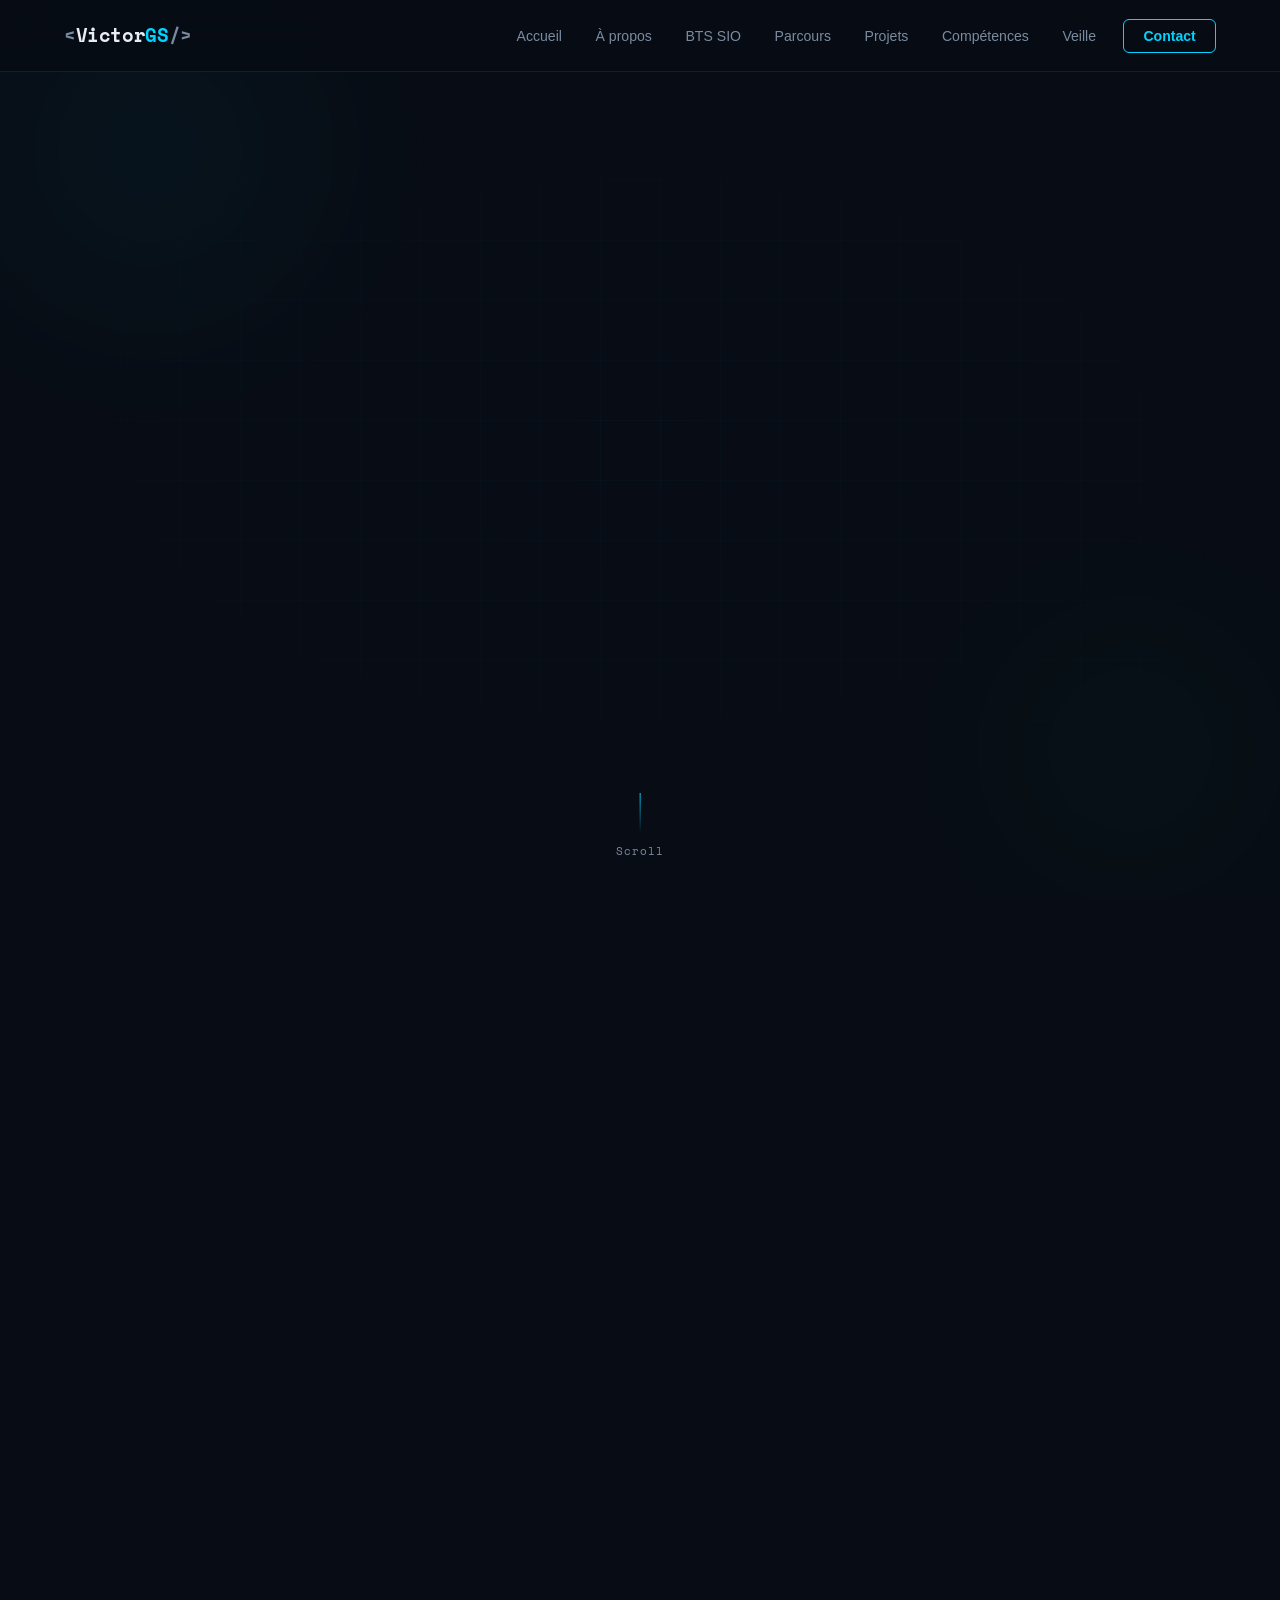
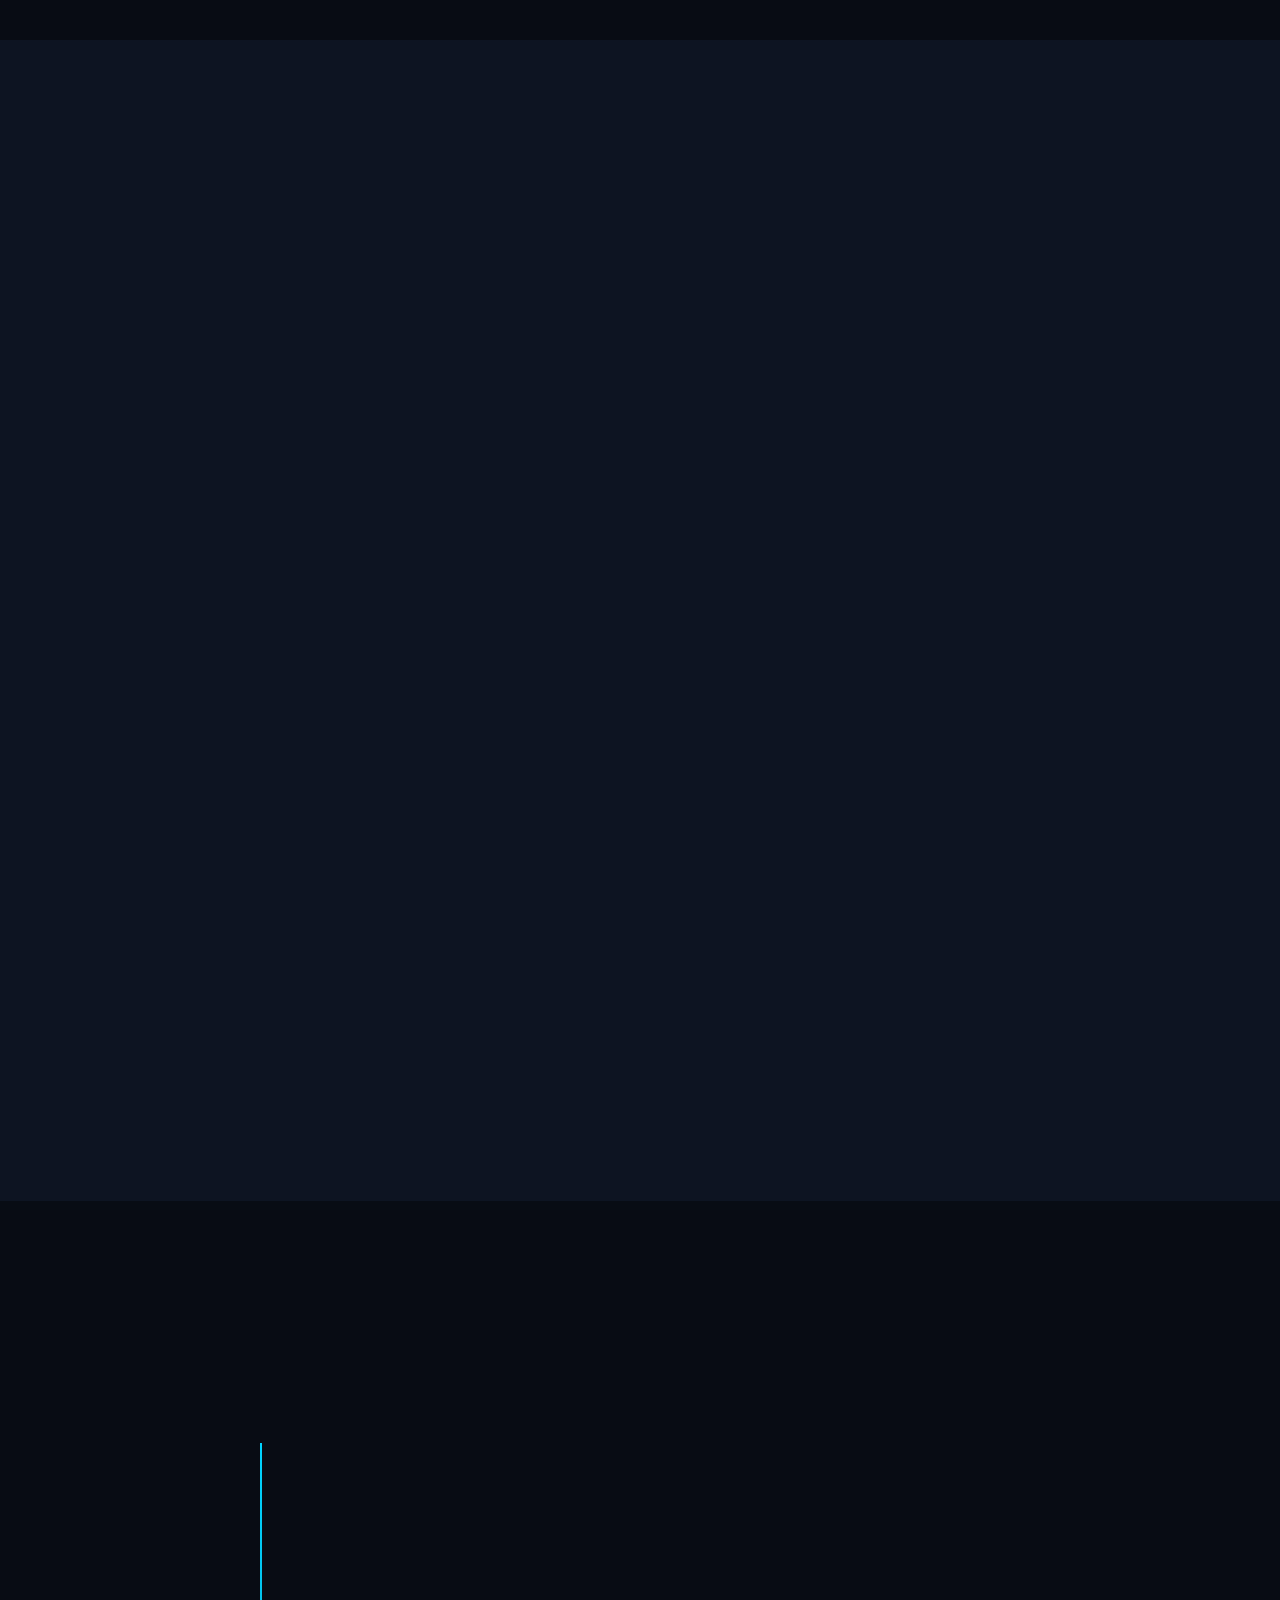
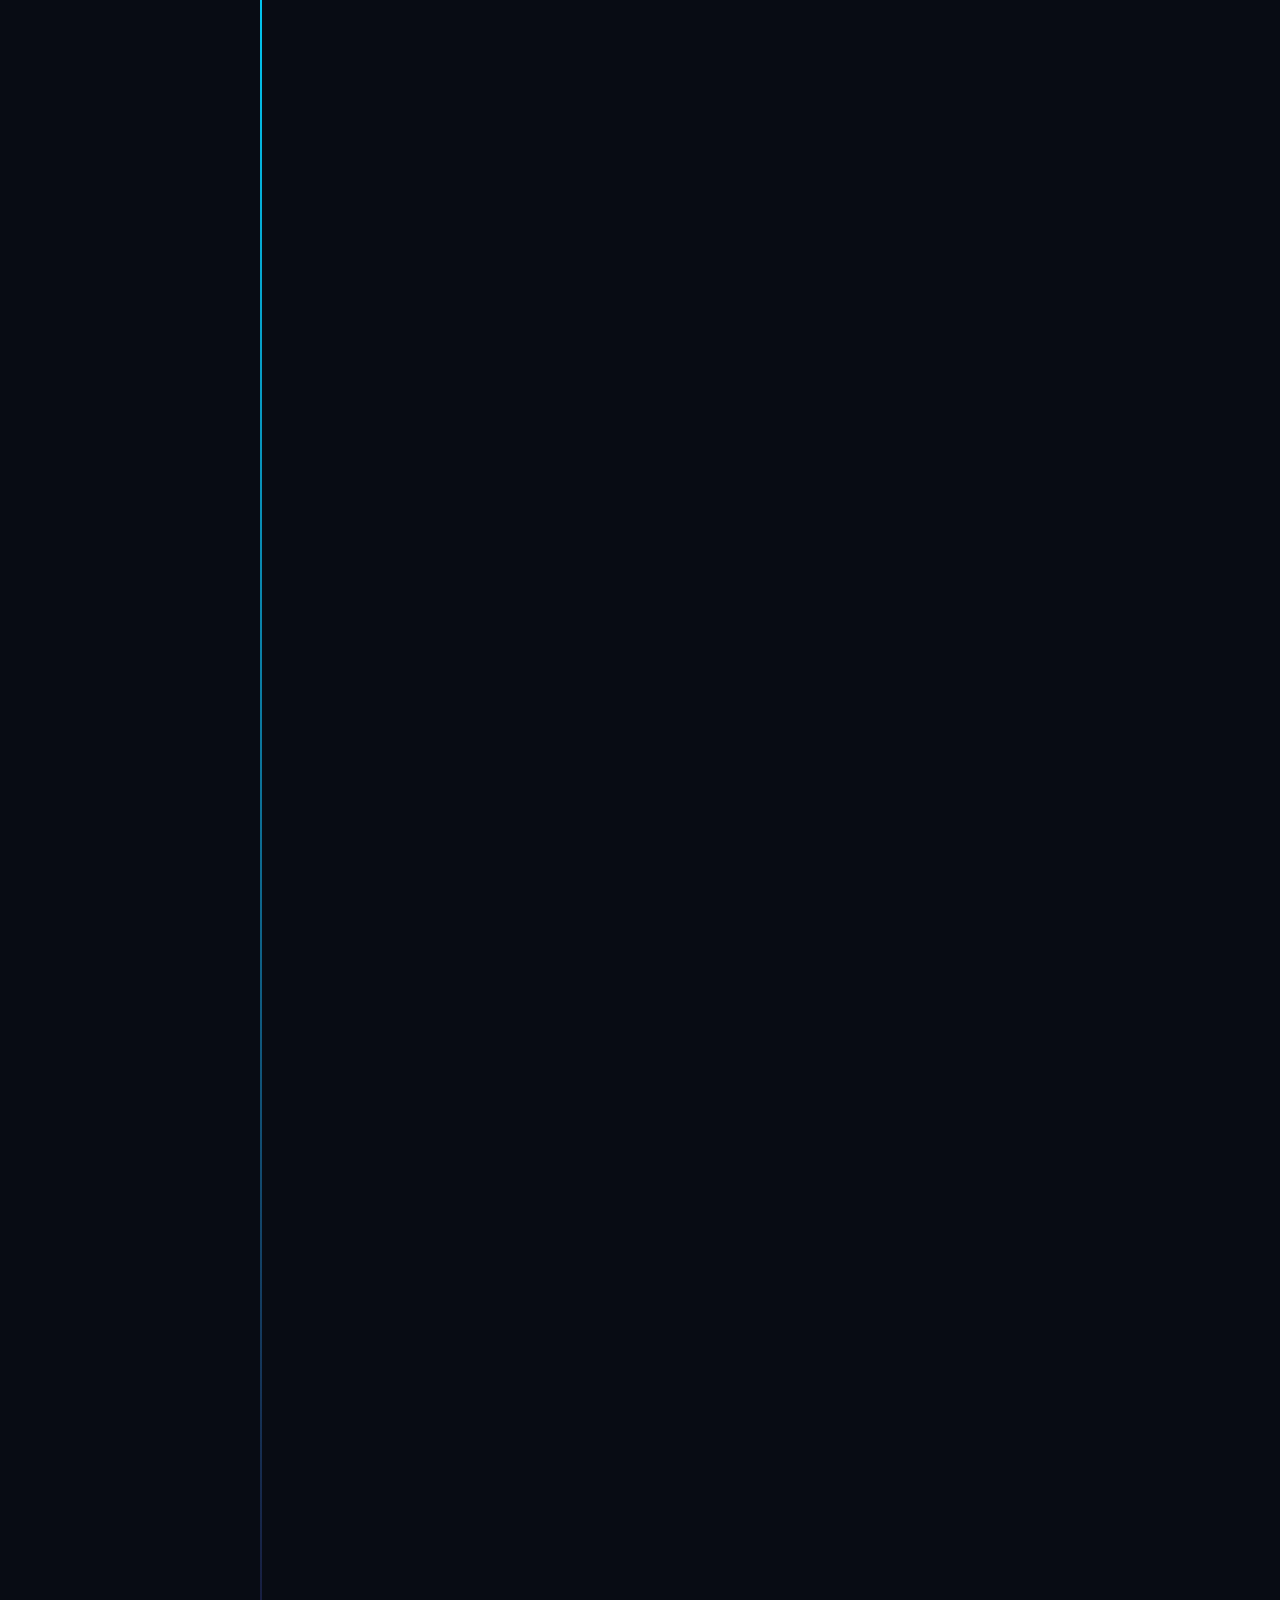
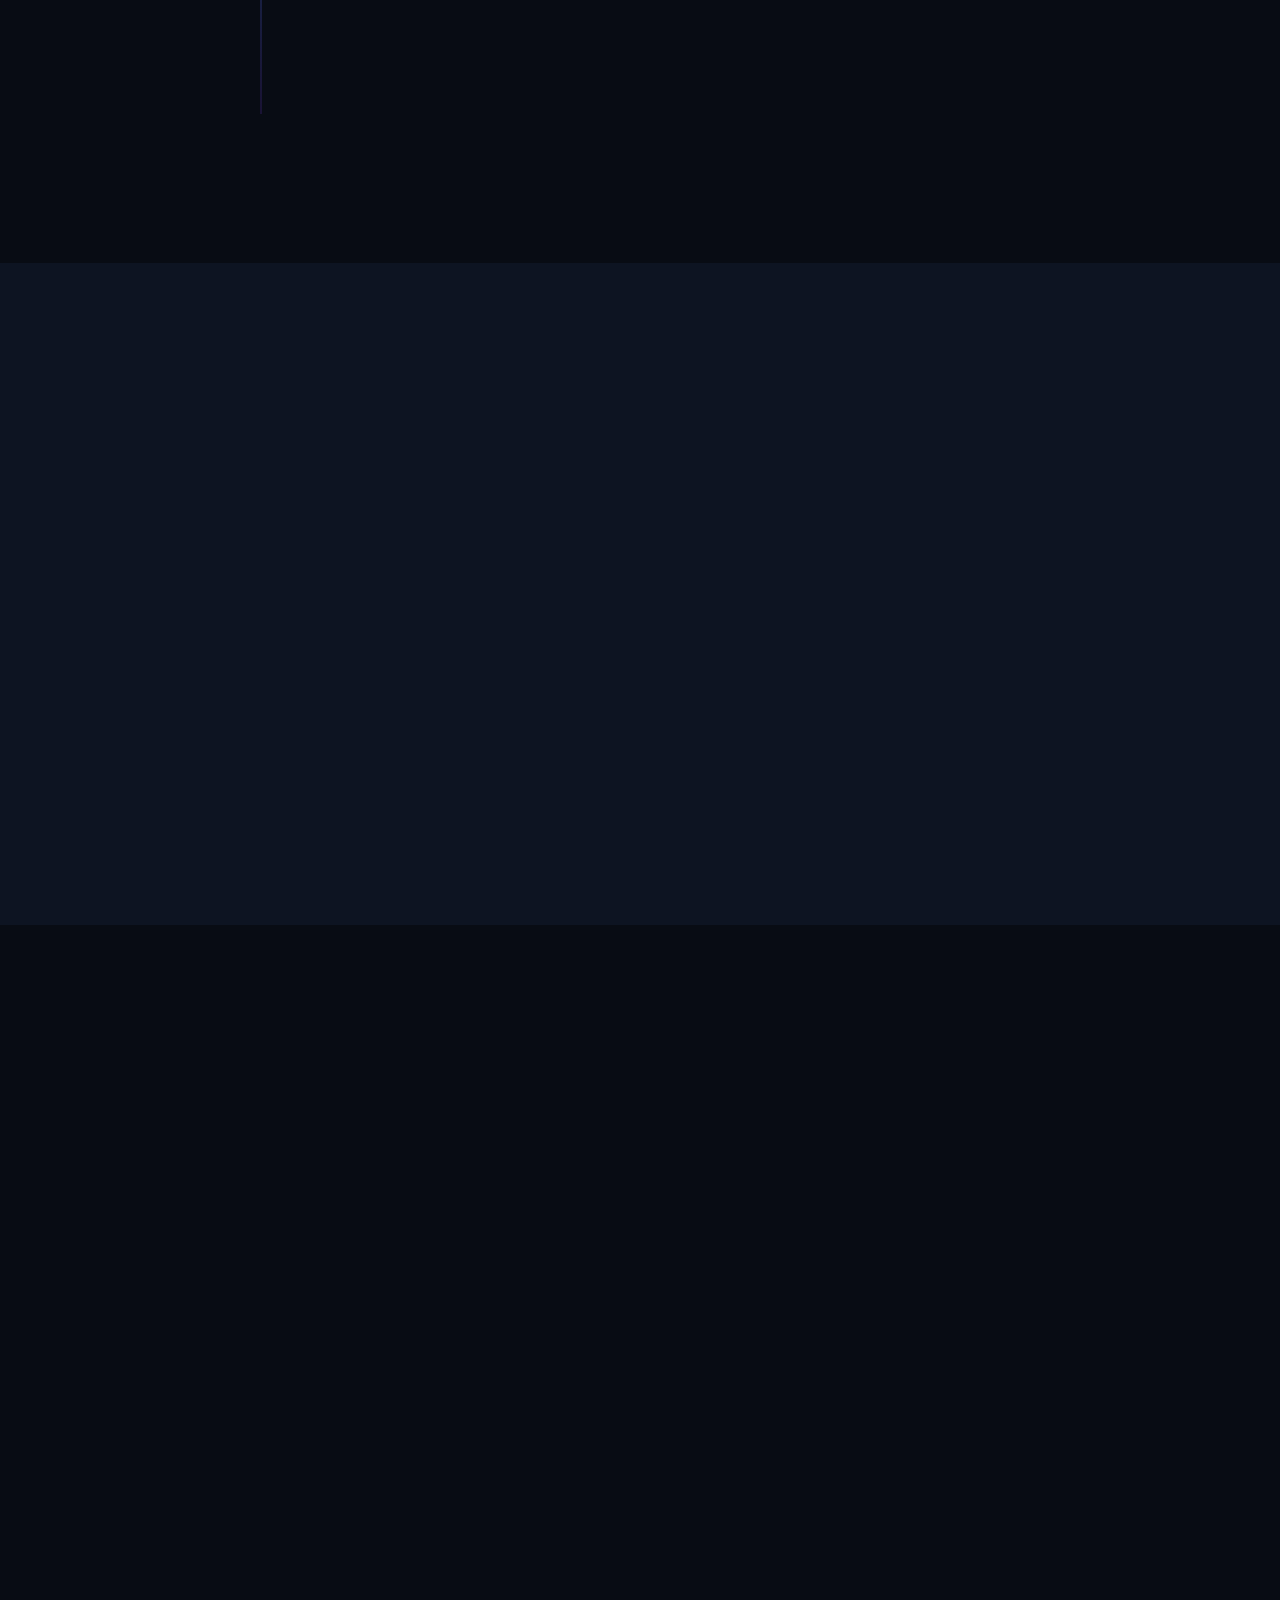
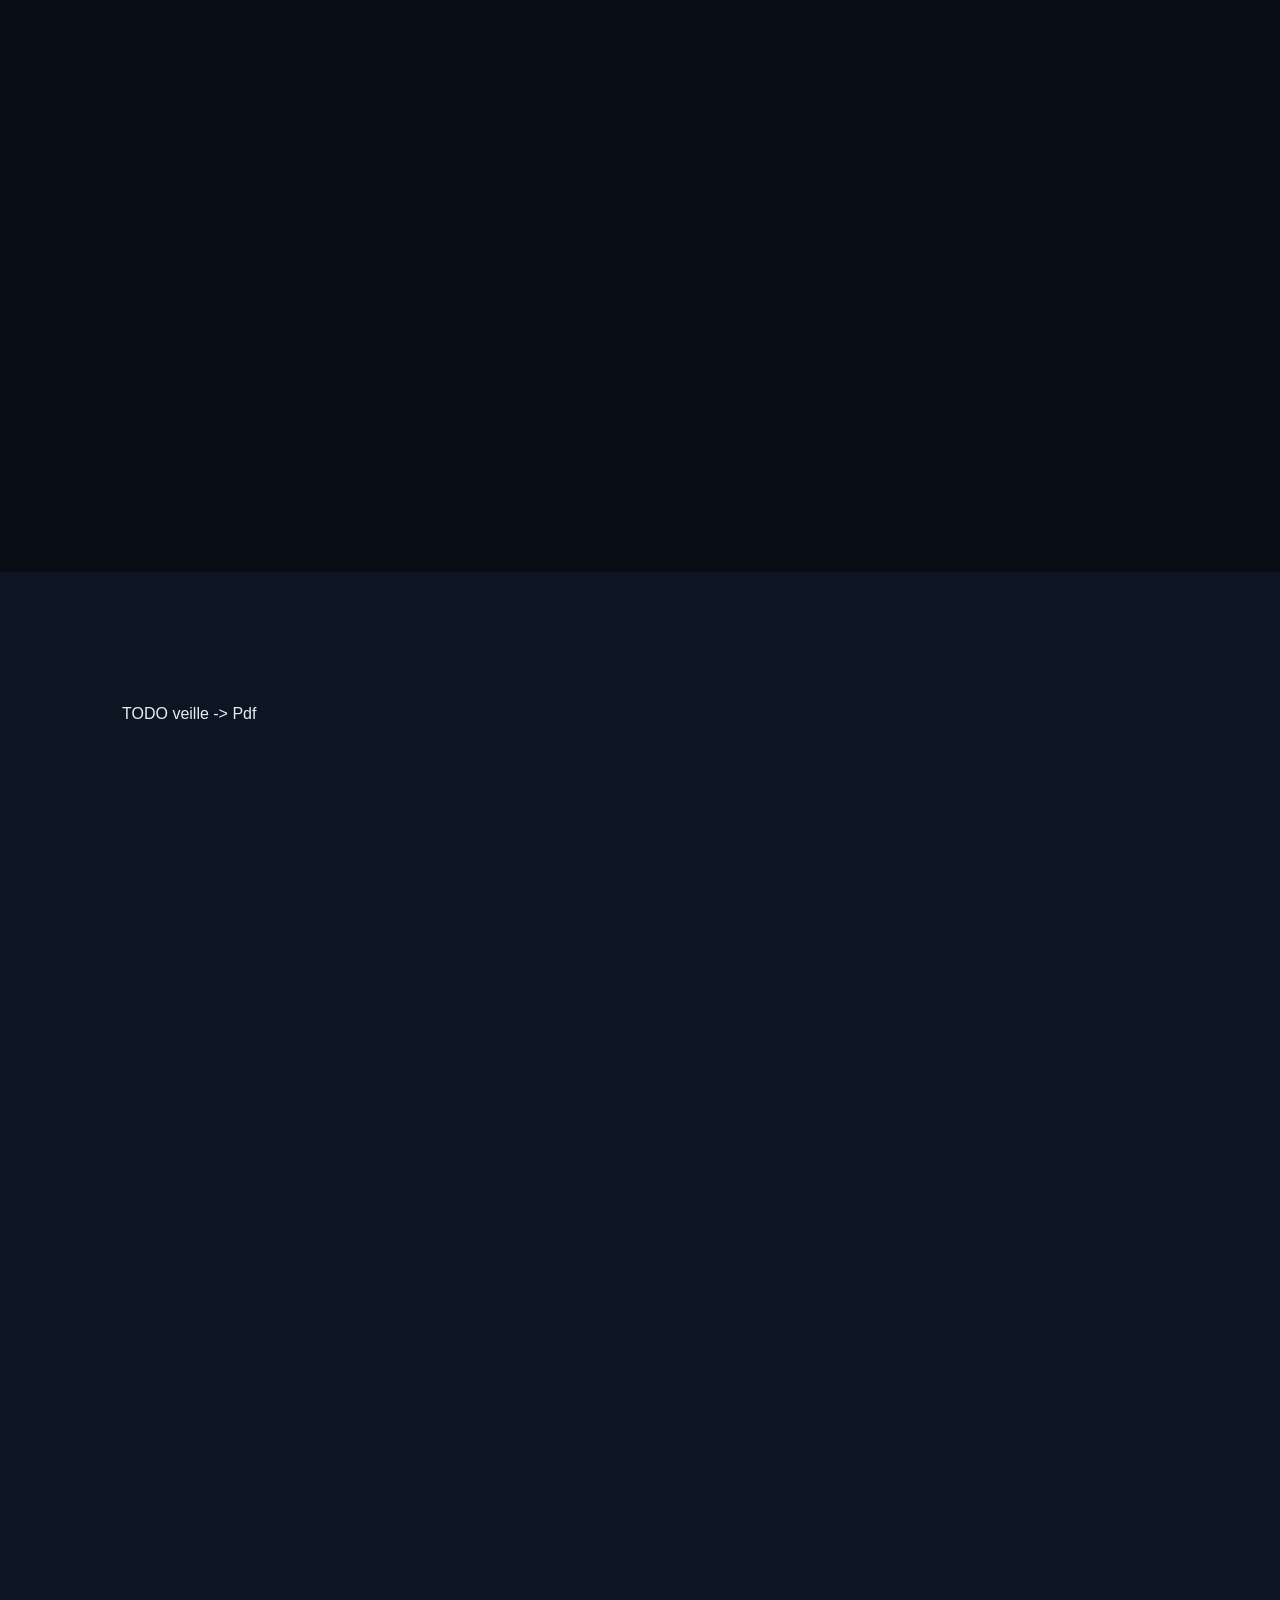
==== commit f872fbe8: "Refactor code structure for improved readability and maintainability" ====
--- a/docs/index.html
+++ b/docs/index.html
@@ -14,7 +14,7 @@
     <link rel="stylesheet" href="style.css">
     <link rel="preconnect" href="https://fonts.googleapis.com">
     <link rel="preconnect" href="https://fonts.gstatic.com" crossorigin>
-    <link href="https://fonts.googleapis.com/css2?family=Space+Mono:wght@400;700&family=DM+Sans:wght@300;400;500;600&display=swap" rel="stylesheet">
+    <link href="https://fonts.googleapis.com/css2?family=Bebas+Neue&family=Barlow:ital,wght@0,300;0,400;0,500;0,600;0,700;0,900;1,300;1,700&family=Space+Mono:wght@400;700&display=swap" rel="stylesheet">
 </head>
 <body>
     <!-- Test Side -->
@@ -102,18 +102,23 @@
             <div class="glow glow-2"></div>
         </div>
         <div class="hero-content">
-            <div class="hero-badge reveal">BTS SIO · Option SLAM · 2ème année</div>
+            <div class="hero-eyebrow reveal">
+                <div class="hero-eyebrow-line"></div>
+                <div class="hero-badge">BTS SIO · Option SLAM · 2ème année</div>
+            </div>
             <h1 class="hero-title reveal">
-                Victor<br>
+                Victor
                 <span class="hero-name-accent">Gomes Silva</span>
             </h1>
-            <p class="hero-subtitle reveal">Développeur d'applications sécurisées &amp; intégrateur d'IA locale en environnement d'entreprise.</p>
-            <div class="hero-btns reveal">
-                <a href="#projects" class="btn-primary">Voir mes projets</a>
-                <a href="assets/cv.pdf" target="_blank" class="btn-outline" title="Victor">
-                    <svg width="16" height="16" viewBox="0 0 24 24" fill="none" stroke="currentColor" stroke-width="2"><path d="M21 15v4a2 2 0 0 1-2 2H5a2 2 0 0 1-2-2v-4"/><polyline points="7 10 12 15 17 10"/><line x1="12" y1="15" x2="12" y2="3"/></svg>
-                    Télécharger CV
-                </a>
+            <div class="hero-bottom reveal">
+                <p class="hero-subtitle">Développeur d'applications sécurisées &amp; intégrateur d'IA locale en environnement d'entreprise.</p>
+                <div class="hero-btns">
+                    <a href="#projects" class="btn-primary">Voir mes projets</a>
+                    <a href="assets/cv.pdf" target="_blank" class="btn-outline">
+                        <svg width="14" height="14" viewBox="0 0 24 24" fill="none" stroke="currentColor" stroke-width="2"><path d="M21 15v4a2 2 0 0 1-2 2H5a2 2 0 0 1-2-2v-4"/><polyline points="7 10 12 15 17 10"/><line x1="12" y1="15" x2="12" y2="3"/></svg>
+                        Télécharger CV
+                    </a>
+                </div>
             </div>
             <div class="hero-stack reveal">
                 <span>Python</span><span>SQL Oracle</span><span>Kotlin</span><span>PHP</span><span>Docker</span><span>LLM / RAG</span>
@@ -655,6 +660,8 @@
             <div class="modal-stack">
                 <span>Python</span><span>Docker</span><span>LM Studio</span><span>AnythingLLM</span><span>Oracle 19c</span><span>MCP/SSE</span><span>i7-14700KF</span><span>RTX 5060 Ti 16Go</span>
             </div>
+
+            <a href="assets/Rapport_Stage_2A_Victor_GOMES_SILVA.pdf" target="_blank" class="btn-modal">Voir le rapport de Stage</a>
         </div>
     </div>
 
@@ -672,7 +679,7 @@
 
             <div class="modal-section">
                 <h4>Contrainte technique</h4>
-                <p>La base Oracle legacy interdisait l'usage des CTE, de <code>TO_DATE</code> avancé et des procédures stockées complexes pour le module de reporting VEGA. La requête a dû être entièrement adaptée à ces contraintes.</p>
+                <p>La base Oracle legacy interdisait l'usage des <code>TO_DATE</code> avancé et des procédures stockées complexes pour le module de reporting VEGA. La requête a dû être entièrement adaptée à ces contraintes.</p>
             </div>
 
             <div class="modal-section">
@@ -687,7 +694,7 @@
             <div class="modal-stack">
                 <span>Oracle SQL</span><span>SQL Developer</span><span>Draw.io</span><span>HTML/CSS</span>
             </div>
-            <a href="assets/Fiche_Projet_Stage_D8.pdf" target="_blank" class="btn-modal">Voir la fiche projet PDF</a>
+            <a href="assets/Rapport_Stage_1A_Victor_GOMES_SILVA.pdf" target="_blank" class="btn-modal">Voir le rapport de Stage</a>
         </div>
     </div>
 
--- a/docs/style.css
+++ b/docs/style.css
@@ -0,0 +1,1496 @@
+/* ==============================
+   VARIABLES & BASE
+============================== */
+:root {
+    --bg: #080c14;
+    --bg-2: #0d1422;
+    --card: #111827;
+    --card-hover: #161f30;
+    --border: rgba(255,255,255,0.07);
+    --text: #e8edf5;
+    --text-muted: #7a8ba0;
+    --accent: #00d4ff;
+    --accent-dim: rgba(0, 212, 255, 0.12);
+    --accent-glow: rgba(0, 212, 255, 0.25);
+    --green: #00ff9d;
+    --font-mono: 'Space Mono', monospace;
+    --font-body: 'DM Sans', sans-serif;
+    --radius: 12px;
+    --transition: 0.3s cubic-bezier(0.4, 0, 0.2, 1);
+}
+
+*, *::before, *::after { margin: 0; padding: 0; box-sizing: border-box; }
+
+html { scroll-behavior: smooth; }
+
+body {
+    font-family: var(--font-body);
+    background: var(--bg);
+    color: var(--text);
+    line-height: 1.7;
+    overflow-x: hidden;
+}
+
+a { text-decoration: none; color: inherit; transition: var(--transition); }
+ul { list-style: none; }
+
+.container {
+    max-width: 1100px;
+    margin: 0 auto;
+    padding: 0 2rem;
+}
+
+/* ==============================
+   NAVBAR
+============================== */
+.navbar {
+    display: flex;
+    justify-content: space-between;
+    align-items: center;
+    padding: 1.2rem 5%;
+    position: fixed;
+    width: 100%;
+    top: 0;
+    z-index: 1000;
+    background: rgba(8, 12, 20, 0.85);
+    backdrop-filter: blur(20px);
+    border-bottom: 1px solid var(--border);
+    transition: var(--transition);
+}
+
+.navbar.scrolled {
+    padding: 0.9rem 5%;
+    background: rgba(8, 12, 20, 0.97);
+}
+
+.logo {
+    font-family: var(--font-mono);
+    font-size: 1.2rem;
+    font-weight: 700;
+    letter-spacing: -0.02em;
+}
+
+.logo-bracket { color: var(--text-muted); }
+.logo-highlight { color: var(--accent); }
+
+.nav-links {
+    display: flex;
+    align-items: center;
+    gap: 0.3rem;
+}
+
+.nav-link {
+    padding: 0.5rem 0.9rem;
+    border-radius: 6px;
+    font-size: 0.88rem;
+    font-weight: 500;
+    color: var(--text-muted);
+    transition: var(--transition);
+}
+
+.nav-link:hover, .nav-link.active { color: var(--text); background: var(--border); }
+
+.nav-cta {
+    margin-left: 0.5rem;
+    padding: 0.5rem 1.2rem;
+    border-radius: 6px;
+    font-size: 0.88rem;
+    font-weight: 600;
+    border: 1px solid var(--accent);
+    color: var(--accent);
+    transition: var(--transition);
+}
+
+.nav-cta:hover { background: var(--accent); color: var(--bg); }
+
+.burger {
+    display: none;
+    flex-direction: column;
+    gap: 5px;
+    cursor: pointer;
+    padding: 4px;
+}
+
+.burger span {
+    display: block;
+    width: 22px;
+    height: 2px;
+    background: var(--text);
+    border-radius: 2px;
+    transition: var(--transition);
+}
+
+/* ==============================
+   HERO
+============================== */
+.hero {
+    min-height: 100vh;
+    display: flex;
+    align-items: center;
+    justify-content: center;
+    position: relative;
+    overflow: hidden;
+    padding: 8rem 2rem 4rem;
+}
+
+.hero-bg {
+    position: absolute;
+    inset: 0;
+    pointer-events: none;
+}
+
+.grid-overlay {
+    position: absolute;
+    inset: 0;
+    background-image:
+        linear-gradient(rgba(0,212,255,0.03) 1px, transparent 1px),
+        linear-gradient(90deg, rgba(0,212,255,0.03) 1px, transparent 1px);
+    background-size: 60px 60px;
+    mask-image: radial-gradient(ellipse 80% 60% at 50% 50%, black, transparent);
+}
+
+.glow {
+    position: absolute;
+    border-radius: 50%;
+    filter: blur(80px);
+    opacity: 0.4;
+}
+
+.glow-1 {
+    width: 500px; height: 500px;
+    top: -100px; left: -100px;
+    background: radial-gradient(circle, rgba(0,212,255,0.15), transparent 70%);
+    animation: float1 8s ease-in-out infinite;
+}
+
+.glow-2 {
+    width: 400px; height: 400px;
+    bottom: -50px; right: -50px;
+    background: radial-gradient(circle, rgba(0,255,157,0.1), transparent 70%);
+    animation: float2 10s ease-in-out infinite;
+}
+
+@keyframes float1 {
+    0%, 100% { transform: translate(0, 0); }
+    50% { transform: translate(30px, 40px); }
+}
+
+@keyframes float2 {
+    0%, 100% { transform: translate(0, 0); }
+    50% { transform: translate(-20px, -30px); }
+}
+
+.hero-content {
+    text-align: center;
+    position: relative;
+    z-index: 1;
+    max-width: 760px;
+}
+
+.hero-badge {
+    display: inline-block;
+    padding: 0.4rem 1rem;
+    background: var(--accent-dim);
+    border: 1px solid rgba(0,212,255,0.3);
+    border-radius: 100px;
+    font-family: var(--font-mono);
+    font-size: 0.75rem;
+    color: var(--accent);
+    letter-spacing: 0.05em;
+    margin-bottom: 2rem;
+}
+
+.hero-title {
+    font-family: var(--font-body);
+    font-size: clamp(3rem, 8vw, 5.5rem);
+    font-weight: 600;
+    line-height: 1.1;
+    letter-spacing: -0.03em;
+    margin-bottom: 1.5rem;
+}
+
+.hero-name-accent {
+    color: var(--accent);
+    font-weight: 300;
+}
+
+.hero-subtitle {
+    font-size: 1.1rem;
+    color: var(--text-muted);
+    max-width: 540px;
+    margin: 0 auto 2.5rem;
+    line-height: 1.8;
+}
+
+.hero-btns {
+    display: flex;
+    gap: 1rem;
+    justify-content: center;
+    flex-wrap: wrap;
+    margin-bottom: 3rem;
+}
+
+.btn-primary {
+    padding: 0.85rem 2rem;
+    background: var(--accent);
+    color: var(--bg);
+    border-radius: 8px;
+    font-weight: 600;
+    font-size: 0.95rem;
+    transition: var(--transition);
+    box-shadow: 0 0 20px var(--accent-glow);
+}
+
+.btn-primary:hover {
+    background: #00e8ff;
+    box-shadow: 0 0 35px var(--accent-glow);
+    transform: translateY(-1px);
+}
+
+.btn-outline {
+    display: flex;
+    align-items: center;
+    gap: 0.5rem;
+    padding: 0.85rem 2rem;
+    border: 1px solid var(--border);
+    border-radius: 8px;
+    font-weight: 500;
+    font-size: 0.95rem;
+    color: var(--text-muted);
+    transition: var(--transition);
+}
+
+.btn-outline:hover {
+    border-color: var(--accent);
+    color: var(--accent);
+    transform: translateY(-1px);
+}
+
+.hero-stack {
+    display: flex;
+    flex-wrap: wrap;
+    gap: 0.5rem;
+    justify-content: center;
+}
+
+.hero-stack span {
+    padding: 0.3rem 0.8rem;
+    background: rgba(255,255,255,0.04);
+    border: 1px solid var(--border);
+    border-radius: 100px;
+    font-family: var(--font-mono);
+    font-size: 0.72rem;
+    color: var(--text-muted);
+}
+
+.hero-scroll {
+    position: absolute;
+    bottom: 2.5rem;
+    left: 50%;
+    transform: translateX(-50%);
+    display: flex;
+    flex-direction: column;
+    align-items: center;
+    gap: 0.5rem;
+    color: var(--text-muted);
+    font-size: 0.7rem;
+    font-family: var(--font-mono);
+    letter-spacing: 0.1em;
+}
+
+.scroll-line {
+    width: 1px;
+    height: 40px;
+    background: linear-gradient(to bottom, var(--accent), transparent);
+    animation: scrollPulse 2s ease-in-out infinite;
+}
+
+@keyframes scrollPulse {
+    0%, 100% { opacity: 0.4; transform: scaleY(1); }
+    50% { opacity: 1; transform: scaleY(1.1); }
+}
+
+/* ==============================
+   SECTIONS
+============================== */
+.section {
+    padding: 6rem 0;
+}
+
+.section-dark {
+    background: var(--bg-2);
+}
+
+.section-label {
+    font-family: var(--font-mono);
+    font-size: 0.72rem;
+    color: var(--accent);
+    letter-spacing: 0.15em;
+    text-transform: uppercase;
+    margin-bottom: 0.8rem;
+}
+
+.section-title {
+    font-size: clamp(1.8rem, 4vw, 2.6rem);
+    font-weight: 600;
+    line-height: 1.2;
+    letter-spacing: -0.02em;
+    margin-bottom: 3rem;
+}
+
+/* ==============================
+   ABOUT
+============================== */
+.about-grid {
+    display: grid;
+    grid-template-columns: 1fr 1fr;
+    gap: 4rem;
+    align-items: center;
+}
+
+.about-text p {
+    color: var(--text-muted);
+    margin-bottom: 1.2rem;
+    font-size: 1rem;
+}
+
+.about-text strong { color: var(--text); font-weight: 600; }
+
+.about-facts {
+    display: flex;
+    gap: 2rem;
+    margin-top: 2.5rem;
+    padding-top: 2rem;
+    border-top: 1px solid var(--border);
+}
+
+.fact { display: flex; flex-direction: column; }
+
+.fact-num {
+    font-family: var(--font-mono);
+    font-size: 2rem;
+    font-weight: 700;
+    color: var(--accent);
+    line-height: 1;
+}
+
+.fact-label {
+    font-size: 0.8rem;
+    color: var(--text-muted);
+    margin-top: 0.3rem;
+}
+
+/* Terminal */
+.terminal {
+    background: #0a0f1a;
+    border: 1px solid rgba(0,212,255,0.2);
+    border-radius: var(--radius);
+    overflow: hidden;
+    box-shadow: 0 20px 60px rgba(0,0,0,0.5), 0 0 40px rgba(0,212,255,0.05);
+}
+
+.terminal-header {
+    display: flex;
+    align-items: center;
+    gap: 0.5rem;
+    padding: 0.8rem 1rem;
+    background: rgba(255,255,255,0.03);
+    border-bottom: 1px solid var(--border);
+}
+
+.dot {
+    width: 10px; height: 10px;
+    border-radius: 50%;
+}
+.dot.red { background: #ff5f57; }
+.dot.yellow { background: #febc2e; }
+.dot.green { background: #28c840; }
+
+.terminal-title {
+    margin-left: auto;
+    font-family: var(--font-mono);
+    font-size: 0.7rem;
+    color: var(--text-muted);
+}
+
+.terminal-body {
+    padding: 1.5rem;
+    font-family: var(--font-mono);
+    font-size: 0.8rem;
+    line-height: 2;
+}
+
+.t-prompt { color: var(--green); }
+.t-cmd { color: var(--accent); }
+.t-out { color: var(--text-muted); padding-left: 1rem; }
+.t-cursor { color: var(--accent); }
+
+.cursor-blink {
+    animation: blink 1.2s step-end infinite;
+}
+
+@keyframes blink {
+    0%, 100% { opacity: 1; }
+    50% { opacity: 0; }
+}
+
+/* ==============================
+   SKILLS
+============================== */
+.skills-grid {
+    display: grid;
+    grid-template-columns: repeat(auto-fit, minmax(240px, 1fr));
+    gap: 1.5rem;
+}
+
+.skill-card {
+    background: var(--card);
+    border: 1px solid var(--border);
+    border-radius: var(--radius);
+    padding: 2rem;
+    transition: var(--transition);
+    position: relative;
+    overflow: hidden;
+}
+
+.skill-card::before {
+    content: '';
+    position: absolute;
+    inset: 0;
+    background: linear-gradient(135deg, var(--accent-dim), transparent);
+    opacity: 0;
+    transition: var(--transition);
+}
+
+.skill-card:hover {
+    border-color: rgba(0,212,255,0.3);
+    transform: translateY(-4px);
+}
+
+.skill-card:hover::before { opacity: 1; }
+
+.skill-card-accent {
+    border-color: rgba(0,212,255,0.25);
+    background: linear-gradient(135deg, rgba(0,212,255,0.06), var(--card));
+}
+
+.skill-icon {
+    width: 48px; height: 48px;
+    display: flex;
+    align-items: center;
+    justify-content: center;
+    background: var(--accent-dim);
+    border-radius: 10px;
+    margin-bottom: 1.2rem;
+    color: var(--accent);
+    position: relative;
+    z-index: 1;
+}
+
+.skill-card h3 {
+    font-size: 1rem;
+    font-weight: 600;
+    margin-bottom: 1rem;
+    position: relative;
+    z-index: 1;
+}
+
+.skill-card ul {
+    display: flex;
+    flex-direction: column;
+    gap: 0.4rem;
+    position: relative;
+    z-index: 1;
+}
+
+.skill-card li {
+    font-size: 0.88rem;
+    color: var(--text-muted);
+    display: flex;
+    align-items: center;
+    gap: 0.5rem;
+}
+
+.skill-card li::before {
+    content: '';
+    width: 4px; height: 4px;
+    background: var(--accent);
+    border-radius: 50%;
+    flex-shrink: 0;
+}
+
+/* ==============================
+   PROJECTS
+============================== */
+.projects-grid {
+    display: grid;
+    grid-template-columns: repeat(2, 1fr);
+    gap: 1.5rem;
+}
+
+.project-card {
+    background: var(--card);
+    border: 1px solid var(--border);
+    border-radius: var(--radius);
+    padding: 2rem;
+    cursor: pointer;
+    transition: var(--transition);
+    position: relative;
+    overflow: hidden;
+}
+
+.project-card::after {
+    content: '';
+    position: absolute;
+    bottom: 0; left: 0; right: 0;
+    height: 2px;
+    background: linear-gradient(90deg, var(--accent), var(--green));
+    transform: scaleX(0);
+    transform-origin: left;
+    transition: var(--transition);
+}
+
+.project-card:hover {
+    border-color: rgba(0,212,255,0.25);
+    transform: translateY(-4px);
+    background: var(--card-hover);
+}
+
+.project-card:hover::after { transform: scaleX(1); }
+
+.project-featured {
+    grid-column: span 2;
+    background: linear-gradient(135deg, rgba(0,212,255,0.06), var(--card));
+    border-color: rgba(0,212,255,0.2);
+}
+
+.project-tag {
+    font-family: var(--font-mono);
+    font-size: 0.68rem;
+    color: var(--accent);
+    letter-spacing: 0.08em;
+    text-transform: uppercase;
+    margin-bottom: 0.8rem;
+}
+
+.project-card h3 {
+    font-size: 1.25rem;
+    font-weight: 600;
+    margin-bottom: 0.7rem;
+    letter-spacing: -0.01em;
+}
+
+.project-card p {
+    font-size: 0.9rem;
+    color: var(--text-muted);
+    line-height: 1.7;
+    margin-bottom: 1.5rem;
+}
+
+.project-stack {
+    display: flex;
+    flex-wrap: wrap;
+    gap: 0.4rem;
+    margin-bottom: 1.5rem;
+}
+
+.project-stack span {
+    padding: 0.25rem 0.6rem;
+    background: rgba(255,255,255,0.04);
+    border: 1px solid var(--border);
+    border-radius: 4px;
+    font-family: var(--font-mono);
+    font-size: 0.7rem;
+    color: var(--text-muted);
+}
+
+.project-link {
+    font-size: 0.88rem;
+    font-weight: 600;
+    color: var(--accent);
+    transition: var(--transition);
+}
+
+.project-card:hover .project-link { letter-spacing: 0.02em; }
+
+/* ==============================
+   VEILLE
+============================== */
+.veille-layout {
+    display: grid;
+    grid-template-columns: 1fr 300px;
+    gap: 3rem;
+    align-items: start;
+}
+
+.veille-meta {
+    display: flex;
+    gap: 1rem;
+    align-items: center;
+    margin-bottom: 1.5rem;
+    flex-wrap: wrap;
+}
+
+.veille-date, .veille-category {
+    font-family: var(--font-mono);
+    font-size: 0.72rem;
+    padding: 0.3rem 0.8rem;
+    border-radius: 100px;
+}
+
+.veille-date {
+    background: var(--accent-dim);
+    border: 1px solid rgba(0,212,255,0.25);
+    color: var(--accent);
+}
+
+.veille-category {
+    background: rgba(255,255,255,0.04);
+    border: 1px solid var(--border);
+    color: var(--text-muted);
+}
+
+.veille-intro {
+    font-size: 1.1rem;
+    line-height: 1.8;
+    color: var(--text-muted);
+    margin-bottom: 2.5rem;
+    padding-bottom: 2rem;
+    border-bottom: 1px solid var(--border);
+}
+
+.veille-block {
+    display: flex;
+    gap: 1.5rem;
+    margin-bottom: 2rem;
+    padding-bottom: 2rem;
+    border-bottom: 1px solid var(--border);
+}
+
+.veille-block:last-of-type { border-bottom: none; }
+
+.veille-block-num {
+    font-family: var(--font-mono);
+    font-size: 0.72rem;
+    color: var(--accent);
+    font-weight: 700;
+    padding-top: 0.2rem;
+    flex-shrink: 0;
+    width: 24px;
+}
+
+.veille-block h4 {
+    font-size: 1rem;
+    font-weight: 600;
+    margin-bottom: 0.7rem;
+    letter-spacing: -0.01em;
+}
+
+.veille-block p {
+    font-size: 0.92rem;
+    color: var(--text-muted);
+    line-height: 1.8;
+}
+
+.veille-sources {
+    margin-top: 2rem;
+    padding: 1.5rem;
+    background: var(--card);
+    border: 1px solid var(--border);
+    border-radius: var(--radius);
+}
+
+.veille-sources h4 {
+    font-size: 0.85rem;
+    font-weight: 600;
+    margin-bottom: 1rem;
+    color: var(--text-muted);
+    text-transform: uppercase;
+    letter-spacing: 0.08em;
+    font-family: var(--font-mono);
+}
+
+.sources-grid {
+    display: grid;
+    grid-template-columns: 1fr 1fr;
+    gap: 0.6rem;
+}
+
+.source-item {
+    padding: 0.5rem 0.8rem;
+    background: rgba(255,255,255,0.03);
+    border: 1px solid var(--border);
+    border-radius: 6px;
+    font-size: 0.8rem;
+    color: var(--text-muted);
+    transition: var(--transition);
+}
+
+.source-item:hover { border-color: var(--accent); color: var(--accent); }
+
+/* Veille aside */
+.veille-aside {
+    display: flex;
+    flex-direction: column;
+    gap: 1rem;
+    position: sticky;
+    top: 100px;
+}
+
+.veille-stat-card {
+    background: var(--card);
+    border: 1px solid var(--border);
+    border-radius: var(--radius);
+    padding: 1.3rem;
+}
+
+.veille-stat-highlight {
+    border-color: rgba(0,212,255,0.3);
+    background: linear-gradient(135deg, rgba(0,212,255,0.07), var(--card));
+}
+
+.stat-label {
+    font-size: 0.75rem;
+    color: var(--text-muted);
+    margin-bottom: 0.4rem;
+    font-family: var(--font-mono);
+}
+
+.stat-value {
+    font-family: var(--font-mono);
+    font-size: 1.8rem;
+    font-weight: 700;
+    color: var(--accent);
+    line-height: 1;
+    margin-bottom: 0.3rem;
+}
+
+.stat-note {
+    font-size: 0.75rem;
+    color: var(--text-muted);
+}
+
+.veille-link-card {
+    background: var(--accent-dim);
+    border: 1px solid rgba(0,212,255,0.25);
+    border-radius: var(--radius);
+    padding: 1.3rem;
+}
+
+.veille-link-card p {
+    font-size: 0.85rem;
+    color: var(--text-muted);
+    margin-bottom: 1rem;
+}
+
+.btn-veille {
+    background: var(--accent);
+    color: var(--bg);
+    border: none;
+    padding: 0.6rem 1.2rem;
+    border-radius: 6px;
+    font-weight: 600;
+    font-size: 0.85rem;
+    cursor: pointer;
+    transition: var(--transition);
+    width: 100%;
+}
+
+.btn-veille:hover { background: #00e8ff; }
+
+/* ==============================
+   FOOTER
+============================== */
+footer {
+    padding: 5rem 0 2rem;
+    border-top: 1px solid var(--border);
+}
+
+.footer-grid {
+    display: flex;
+    justify-content: space-between;
+    align-items: flex-start;
+    gap: 3rem;
+    margin-bottom: 3rem;
+    flex-wrap: wrap;
+}
+
+.footer-left p {
+    margin-top: 1rem;
+    font-size: 0.88rem;
+    color: var(--text-muted);
+    line-height: 1.7;
+}
+
+.footer-right {
+    display: flex;
+    flex-direction: column;
+    gap: 0.8rem;
+}
+
+.contact-link {
+    display: flex;
+    align-items: center;
+    gap: 0.7rem;
+    font-size: 0.9rem;
+    color: var(--text-muted);
+    transition: var(--transition);
+}
+
+.contact-link:hover { color: var(--accent); }
+
+.footer-bottom {
+    padding-top: 2rem;
+    border-top: 1px solid var(--border);
+    text-align: center;
+    font-size: 0.8rem;
+    color: var(--text-muted);
+    font-family: var(--font-mono);
+}
+
+/* ==============================
+   MODALS
+============================== */
+.modal {
+    display: none;
+    position: fixed;
+    inset: 0;
+    z-index: 2000;
+    background: rgba(0,0,0,0.85);
+    backdrop-filter: blur(8px);
+    padding: 2rem;
+    overflow-y: auto;
+    align-items: center;
+    justify-content: center;
+}
+
+.modal.open {
+    display: flex;
+}
+
+.modal-content {
+    background: var(--bg-2);
+    border: 1px solid rgba(0,212,255,0.2);
+    border-radius: 16px;
+    padding: 2.5rem;
+    width: 100%;
+    max-width: 640px;
+    position: relative;
+    animation: modalIn 0.35s cubic-bezier(0.34, 1.56, 0.64, 1);
+}
+
+@keyframes modalIn {
+    from { opacity: 0; transform: translateY(20px) scale(0.97); }
+    to { opacity: 1; transform: translateY(0) scale(1); }
+}
+
+.modal-close {
+    position: absolute;
+    top: 1.2rem; right: 1.2rem;
+    background: rgba(255,255,255,0.06);
+    border: 1px solid var(--border);
+    color: var(--text-muted);
+    width: 32px; height: 32px;
+    border-radius: 50%;
+    cursor: pointer;
+    font-size: 0.8rem;
+    display: flex;
+    align-items: center;
+    justify-content: center;
+    transition: var(--transition);
+}
+
+.modal-close:hover { background: rgba(255,255,255,0.1); color: var(--text); }
+
+.modal-tag {
+    font-family: var(--font-mono);
+    font-size: 0.68rem;
+    color: var(--accent);
+    letter-spacing: 0.08em;
+    text-transform: uppercase;
+    margin-bottom: 0.8rem;
+}
+
+.modal-content h2 {
+    font-size: 1.6rem;
+    font-weight: 600;
+    letter-spacing: -0.02em;
+    margin-bottom: 1rem;
+}
+
+.modal-intro {
+    font-size: 0.95rem;
+    color: var(--text-muted);
+    line-height: 1.8;
+    margin-bottom: 2rem;
+    padding-bottom: 1.5rem;
+    border-bottom: 1px solid var(--border);
+}
+
+.modal-section {
+    margin-bottom: 1.5rem;
+}
+
+.modal-section h4 {
+    font-size: 0.85rem;
+    font-weight: 600;
+    color: var(--accent);
+    text-transform: uppercase;
+    letter-spacing: 0.06em;
+    font-family: var(--font-mono);
+    margin-bottom: 0.6rem;
+}
+
+.modal-section p {
+    font-size: 0.9rem;
+    color: var(--text-muted);
+    line-height: 1.8;
+}
+
+.modal-list {
+    list-style: none;
+    display: flex;
+    flex-direction: column;
+    gap: 0.5rem;
+}
+
+.modal-list li {
+    font-size: 0.88rem;
+    color: var(--text-muted);
+    padding-left: 1rem;
+    position: relative;
+}
+
+.modal-list li::before {
+    content: '→';
+    position: absolute;
+    left: 0;
+    color: var(--accent);
+    font-size: 0.75rem;
+}
+
+.modal-arch {
+    display: flex;
+    align-items: center;
+    gap: 0.8rem;
+    flex-wrap: wrap;
+    margin: 0.5rem 0;
+}
+
+.arch-item {
+    flex: 1;
+    min-width: 100px;
+    text-align: center;
+    padding: 0.8rem;
+    background: rgba(255,255,255,0.03);
+    border: 1px solid var(--border);
+    border-radius: 8px;
+    font-size: 0.82rem;
+    font-family: var(--font-mono);
+    line-height: 1.4;
+}
+
+.arch-item small { display: block; color: var(--text-muted); font-size: 0.7rem; }
+.arch-item-accent { border-color: rgba(0,212,255,0.3); color: var(--accent); }
+.arch-arrow { color: var(--text-muted); font-size: 1.2rem; }
+
+.modal-stack {
+    display: flex;
+    flex-wrap: wrap;
+    gap: 0.4rem;
+    margin: 1.5rem 0;
+}
+
+.modal-stack span {
+    padding: 0.3rem 0.7rem;
+    background: var(--accent-dim);
+    border: 1px solid rgba(0,212,255,0.2);
+    border-radius: 4px;
+    font-family: var(--font-mono);
+    font-size: 0.72rem;
+    color: var(--accent);
+}
+
+.btn-modal {
+    display: inline-block;
+    margin-top: 0.5rem;
+    margin-right: 0.7rem;
+    padding: 0.6rem 1.2rem;
+    border: 1px solid rgba(0,212,255,0.3);
+    border-radius: 6px;
+    font-size: 0.85rem;
+    font-weight: 500;
+    color: var(--accent);
+    transition: var(--transition);
+}
+
+.btn-modal:hover { background: var(--accent-dim); }
+
+.modal-links { margin-top: 1rem; }
+
+code {
+    font-family: var(--font-mono);
+    font-size: 0.82em;
+    background: rgba(0,212,255,0.1);
+    padding: 0.1em 0.4em;
+    border-radius: 3px;
+    color: var(--accent);
+}
+
+/* ==============================
+   REVEAL ANIMATIONS
+============================== */
+.reveal {
+    opacity: 0;
+    transform: translateY(24px);
+    transition: opacity 0.7s ease, transform 0.7s ease;
+}
+
+.reveal.visible {
+    opacity: 1;
+    transform: translateY(0);
+}
+
+/* ==============================
+   SIDE HUD PANELS
+============================== */
+.side-panel {
+    position: fixed;
+    top: 50%;
+    transform: translateY(-50%);
+    width: 130px;
+    z-index: 10;
+    pointer-events: none;
+    display: flex;
+    align-items: center;
+    gap: 8px;
+}
+.side-left  { left: 0; flex-direction: row; }
+.side-right { right: 0; flex-direction: row-reverse; }
+
+.side-line {
+    width: 1px;
+    height: 340px;
+    flex-shrink: 0;
+    background: linear-gradient(to bottom, transparent, rgba(0,212,255,0.4) 20%, rgba(0,212,255,0.4) 80%, transparent);
+}
+
+.side-content {
+    display: flex;
+    flex-direction: column;
+    gap: 5px;
+    padding: 0 4px;
+}
+
+.side-label {
+    font-family: 'Space Mono', monospace;
+    font-size: 0.5rem;
+    color: rgba(0,212,255,0.4);
+    letter-spacing: 0.14em;
+    margin-top: 3px;
+    text-transform: uppercase;
+}
+
+.side-metric { display: flex; align-items: center; gap: 4px; }
+.side-metric-name { font-family: 'Space Mono', monospace; font-size: 0.5rem; color: rgba(255,255,255,0.28); width: 26px; flex-shrink: 0; }
+.side-bar-wrap { flex: 1; height: 3px; background: rgba(255,255,255,0.06); border-radius: 2px; overflow: hidden; }
+.side-bar-fill { height: 100%; background: var(--accent); border-radius: 2px; transition: width 1s ease; box-shadow: 0 0 4px var(--accent); }
+.side-bar-green  { background: var(--green);  box-shadow: 0 0 4px var(--green); }
+.side-bar-purple { background: #a78bfa; box-shadow: 0 0 4px rgba(167,139,250,0.5); }
+.side-metric-val { font-family: 'Space Mono', monospace; font-size: 0.5rem; color: rgba(0,212,255,0.65); width: 26px; text-align: right; flex-shrink: 0; }
+
+.side-token-counter { font-family: 'Space Mono', monospace; font-size: 1.05rem; font-weight: 700; color: var(--accent); line-height: 1; text-shadow: 0 0 12px var(--accent-glow); }
+.side-token-unit { font-family: 'Space Mono', monospace; font-size: 0.48rem; color: rgba(0,212,255,0.35); margin-top: -1px; }
+.side-model-name { font-family: 'Space Mono', monospace; font-size: 0.5rem; color: rgba(0,255,157,0.65); line-height: 1.7; }
+
+.side-divider { width: 100%; height: 1px; background: rgba(255,255,255,0.05); margin: 2px 0; }
+
+.side-status-row { display: flex; align-items: center; gap: 5px; font-family: 'Space Mono', monospace; font-size: 0.48rem; color: rgba(0,212,255,0.45); }
+.side-dot-live { width: 5px; height: 5px; border-radius: 50%; background: var(--green); box-shadow: 0 0 5px var(--green); animation: livePulse 1.8s ease-in-out infinite; flex-shrink: 0; }
+@keyframes livePulse { 0%,100%{opacity:1;box-shadow:0 0 5px var(--green)} 50%{opacity:.4;box-shadow:0 0 12px var(--green)} }
+
+.side-net-item { display: flex; align-items: center; gap: 5px; font-family: 'Space Mono', monospace; font-size: 0.52rem; color: rgba(255,255,255,0.4); }
+.side-net-off { color: rgba(255,255,255,0.18) !important; }
+.side-dot-on  { width: 5px; height: 5px; border-radius: 50%; background: var(--green); box-shadow: 0 0 4px var(--green); flex-shrink: 0; }
+.side-dot-off { width: 5px; height: 5px; border-radius: 50%; background: rgba(255,80,80,0.55); flex-shrink: 0; }
+
+.side-code-stream { font-family: 'Space Mono', monospace; font-size: 0.46rem; color: rgba(0,212,255,0.3); line-height: 1.8; min-height: 56px; overflow: hidden; word-break: break-all; }
+
+.side-latency-bars { display: flex; align-items: flex-end; gap: 2px; height: 22px; }
+.side-latency-bars span { display: block; width: 7px; border-radius: 1px 1px 0 0; background: var(--accent); opacity: 0.45; transition: height 0.5s ease; }
+
+.side-uptime { font-family: 'Space Mono', monospace; font-size: 0.62rem; color: rgba(0,212,255,0.55); letter-spacing: 0.04em; }
+
+@media (max-width: 1300px) { .side-panel { display: none; } }
+
+
+/* ==============================
+   RESPONSIVE
+============================== */
+
+/* ── Tablette large (< 1024px) ── */
+@media (max-width: 1024px) {
+    .container { padding: 0 1.5rem; }
+    .section { padding: 5rem 0; }
+
+    /* About */
+    .about-grid {
+        grid-template-columns: 1fr;
+        gap: 2.5rem;
+    }
+
+    /* BTS */
+    .bts-grid { grid-template-columns: 1fr; }
+    .bts-projets-grid { grid-template-columns: 1fr; gap: 1.5rem; }
+
+    /* Veille */
+    .veille-layout { grid-template-columns: 1fr; }
+    .veille-aside {
+        position: static;
+        display: grid;
+        grid-template-columns: repeat(auto-fit, minmax(160px, 1fr));
+        gap: 1rem;
+    }
+    .veille-stat-card, .veille-link-card { min-width: 0; }
+
+    /* Projets */
+    .projects-grid { grid-template-columns: 1fr; }
+    .project-featured { grid-column: span 1; }
+
+    /* Veille structurée */
+    .veille-synthese-grid { grid-template-columns: 1fr; }
+    .vtm-item { grid-template-columns: 140px 1fr; }
+}
+
+/* ── Tablette (< 900px) ── */
+@media (max-width: 900px) {
+    /* Skills */
+    .skills-grid { grid-template-columns: repeat(2, 1fr); }
+
+    /* Modal */
+    .modal-content { padding: 2rem 1.5rem; }
+    .modal-content h2 { font-size: 1.35rem; }
+    .modal-arch { flex-direction: column; align-items: stretch; }
+    .arch-arrow { transform: rotate(90deg); text-align: center; }
+}
+
+/* ── Mobile (< 768px) ── */
+@media (max-width: 768px) {
+
+    /* Navbar burger */
+    .nav-links {
+        display: none;
+        flex-direction: column;
+        position: absolute;
+        top: 100%; left: 0; right: 0;
+        background: rgba(8, 12, 20, 0.98);
+        padding: 1rem;
+        border-bottom: 1px solid var(--border);
+        gap: 0.2rem;
+        backdrop-filter: blur(20px);
+    }
+    .nav-links.open { display: flex; }
+    .burger { display: flex; }
+    .nav-cta { margin-left: 0; width: 100%; text-align: center; }
+
+    /* Hero */
+    .hero { padding: 6rem 1.5rem 4rem; }
+    .hero-title { font-size: clamp(2.2rem, 10vw, 3rem); }
+    .hero-subtitle { font-size: 0.95rem; }
+    .hero-btns {
+        flex-direction: column;
+        align-items: center;
+        gap: 0.8rem;
+    }
+    .btn-primary, .btn-outline { width: 100%; max-width: 300px; justify-content: center; }
+
+    /* Sections */
+    .section { padding: 4rem 0; }
+    .section-title { font-size: clamp(1.5rem, 6vw, 2rem); margin-bottom: 2rem; }
+
+    /* About */
+    .about-facts { gap: 1rem; flex-wrap: wrap; }
+    .fact-num { font-size: 1.6rem; }
+
+    /* Terminal */
+    .terminal-body { padding: 1rem; font-size: 0.72rem; }
+
+    /* BTS */
+    .bts-grid { grid-template-columns: 1fr; gap: 1rem; }
+    .bts-projets-grid { grid-template-columns: 1fr; }
+    .bts-stages-table { overflow-x: auto; }
+    .bts-stage-row { grid-template-columns: 1fr; }
+    .bts-stage-header span { border-bottom: 1px solid var(--border); }
+    .bts-stage-links { flex-direction: column; gap: 0.5rem; }
+    .bts-definition { padding: 1.2rem; }
+    .bts-parcours { padding: 1.2rem; }
+
+    /* Parcours timeline */
+    .parcours-timeline { padding-left: 1.6rem; }
+    .parcours-dot { left: -1.45rem; width: 12px; height: 12px; }
+    .parcours-card { padding: 1rem 1.2rem; }
+    .parcours-card h3 { font-size: 0.95rem; }
+
+    /* Skills */
+    .skills-grid { grid-template-columns: 1fr; }
+    .skill-card { padding: 1.5rem; }
+
+    /* Projects */
+    .project-card { padding: 1.5rem; }
+    .project-card h3 { font-size: 1.1rem; }
+
+    /* Veille */
+    .veille-intro { font-size: 0.95rem; }
+    .veille-block { gap: 0.8rem; }
+    .veille-block-num { width: 32px; font-size: 0.65rem; }
+    .veille-subject-header { padding: 0.7rem 1rem; }
+    .veille-subject-header h3 { font-size: 0.9rem; }
+    .vtm-item {
+        grid-template-columns: 1fr;
+        gap: 0.15rem;
+    }
+    .vtm-date { margin-top: 0.6rem; }
+    .veille-aside {
+        grid-template-columns: repeat(2, 1fr);
+    }
+    .stat-value { font-size: 1.4rem; }
+    .sources-grid { grid-template-columns: 1fr; }
+
+    /* Modal */
+    .modal { padding: 1rem; align-items: flex-end; }
+    .modal-content {
+        padding: 1.5rem 1.2rem;
+        border-radius: 16px 16px 0 0;
+        max-width: 100%;
+        animation: modalInMobile 0.3s ease;
+    }
+    @keyframes modalInMobile {
+        from { transform: translateY(40px); opacity: 0; }
+        to   { transform: translateY(0);   opacity: 1; }
+    }
+    .modal-content h2 { font-size: 1.2rem; }
+    .modal-stack { gap: 0.3rem; }
+
+    /* Footer */
+    .footer-grid {
+        flex-direction: column;
+        gap: 2rem;
+        text-align: center;
+    }
+    .footer-right { align-items: center; }
+    footer { padding: 3rem 0 2rem; }
+}
+
+/* ── Petit mobile (< 480px) ── */
+@media (max-width: 480px) {
+    .container { padding: 0 1rem; }
+    .hero-badge { font-size: 0.65rem; padding: 0.3rem 0.8rem; }
+    .hero-stack span { font-size: 0.65rem; }
+    .hero-scroll { display: none; }
+
+    .about-facts { flex-direction: column; gap: 0.8rem; }
+
+    .bts-metiers { gap: 0.3rem; }
+    .bts-metier-tag { font-size: 0.7rem; }
+
+    .veille-aside { grid-template-columns: 1fr; }
+    .veille-synthese-grid { grid-template-columns: 1fr; }
+
+    .modal { padding: 0; }
+    .modal-content { border-radius: 16px 16px 0 0; padding: 1.2rem 1rem; }
+
+    .parcours-timeline { padding-left: 1.4rem; }
+    .parcours-dot { left: -1.3rem; width: 10px; height: 10px; }
+}
+
+
+/* ==============================
+   BTS SIO
+============================== */
+.bts-definition { background: var(--card); border: 1px solid var(--border); border-left: 4px solid var(--accent); border-radius: var(--radius); padding: 1.8rem 2rem; margin-bottom: 2.5rem; }
+.bts-definition h3 { font-size: 1.1rem; font-weight: 600; margin-bottom: 0.8rem; color: var(--accent); }
+.bts-definition p { font-size: 0.92rem; color: var(--text-muted); line-height: 1.8; }
+.bts-definition strong { color: var(--text); }
+.bts-grid { display: grid; grid-template-columns: 1fr 1fr; gap: 1.5rem; margin-bottom: 3rem; }
+.bts-card { background: var(--card); border: 1px solid var(--border); border-radius: var(--radius); padding: 2rem; position: relative; transition: var(--transition); }
+.bts-card-active { border-color: rgba(0,212,255,0.3); background: linear-gradient(135deg, rgba(0,212,255,0.06), var(--card)); }
+.bts-active-badge { position: absolute; top: -12px; right: 1.5rem; background: var(--accent); color: var(--bg); font-size: 0.72rem; font-weight: 700; padding: 0.25rem 0.8rem; border-radius: 100px; font-family: var(--font-mono); }
+.bts-card-header { margin-bottom: 1rem; }
+.bts-option-tag { font-family: var(--font-mono); font-size: 0.68rem; text-transform: uppercase; letter-spacing: 0.1em; color: var(--text-muted); display: block; margin-bottom: 0.5rem; }
+.bts-option-tag.accent { color: var(--accent); }
+.bts-card h3 { font-size: 1.05rem; font-weight: 600; line-height: 1.3; }
+.bts-card > p { font-size: 0.87rem; color: var(--text-muted); margin-bottom: 1rem; line-height: 1.7; }
+.bts-metiers-label { font-size: 0.75rem; font-family: var(--font-mono); color: var(--text-muted); text-transform: uppercase; letter-spacing: 0.08em; margin-bottom: 0.6rem !important; }
+.bts-metiers { display: flex; flex-wrap: wrap; gap: 0.4rem; }
+.bts-metier-tag { padding: 0.25rem 0.7rem; background: rgba(255,255,255,0.04); border: 1px solid var(--border); border-radius: 4px; font-size: 0.75rem; color: var(--text-muted); }
+.bts-metier-tag.accent { border-color: rgba(0,212,255,0.25); color: var(--accent); background: var(--accent-dim); }
+
+/* BTS Parcours block */
+.bts-parcours { background: var(--card); border: 1px solid var(--border); border-radius: var(--radius); padding: 2rem; }
+.bts-parcours > h3 { font-size: 1.1rem; font-weight: 600; margin-bottom: 0.4rem; }
+.bts-parcours > p { font-size: 0.88rem; color: var(--text-muted); margin-bottom: 1.8rem; }
+.bts-parcours > p strong { color: var(--text); }
+.bts-projets-grid { display: grid; grid-template-columns: 1fr 1fr; gap: 2rem; }
+.bts-projet-col h4, .bts-stage-col h4 { font-size: 0.8rem; font-family: var(--font-mono); text-transform: uppercase; letter-spacing: 0.08em; color: var(--accent); margin-bottom: 0.8rem; }
+.bts-projet-list { display: flex; flex-direction: column; gap: 0.5rem; }
+.bts-projet-list li { font-size: 0.88rem; color: var(--text-muted); padding-left: 1rem; position: relative; }
+.bts-projet-list li::before { content: '→'; position: absolute; left: 0; color: var(--accent); font-size: 0.75rem; }
+.bts-projet-list a { color: var(--accent); transition: var(--transition); }
+.bts-projet-list a:hover { text-decoration: underline; }
+.bts-stages-table { display: flex; flex-direction: column; gap: 0; border: 1px solid var(--border); border-radius: 8px; overflow: hidden; }
+.bts-stage-row { display: grid; grid-template-columns: 1fr 1fr; }
+.bts-stage-header { background: rgba(0,212,255,0.08); border-bottom: 1px solid var(--border); }
+.bts-stage-header span { padding: 0.6rem 1rem; font-size: 0.78rem; font-family: var(--font-mono); color: var(--accent); font-weight: 700; }
+.bts-stage-row:not(.bts-stage-header):not(.bts-stage-links) { border-bottom: 1px solid var(--border); }
+.bts-stage-row:not(.bts-stage-header):not(.bts-stage-links) span { padding: 0.6rem 1rem; font-size: 0.85rem; color: var(--text-muted); }
+.bts-stage-links { padding: 0.8rem 1rem; gap: 1rem; display: flex !important; grid-template-columns: none !important; }
+
+ /* ===== PARCOURS TIMELINE ===== */
+        .parcours-timeline {
+            position: relative;
+            max-width: 780px;
+            margin: 3.5rem auto 0;
+            padding-left: 2.5rem;
+        }
+        .parcours-timeline::before {
+            content: '';
+            position: absolute;
+            left: 10px;
+            top: 8px;
+            bottom: 8px;
+            width: 2px;
+            background: linear-gradient(180deg, var(--accent, #7c3aed) 0%, rgba(124,58,237,0.15) 100%);
+        }
+        .parcours-item {
+            position: relative;
+            margin-bottom: 2.8rem;
+            display: flex;
+            flex-direction: column;
+            gap: 0.3rem;
+        }
+        .parcours-dot {
+            position: absolute;
+            left: -2.07rem;
+            top: 4px;
+            width: 14px;
+            height: 14px;
+            border-radius: 50%;
+            border: 2px solid var(--accent, #7c3aed);
+            background: var(--bg, #0a0a0f);
+            z-index: 1;
+        }
+        .parcours-dot-school  { border-color: #64748b; box-shadow: 0 0 0 3px rgba(100,116,139,0.15); }
+        .parcours-dot-stage   { border-color: #22d3ee; box-shadow: 0 0 0 3px rgba(34,211,238,0.15); }
+        .parcours-dot-accent  { border-color: #a78bfa; background: #a78bfa; box-shadow: 0 0 10px rgba(167,139,250,0.5); }
+        .parcours-dot-future  { border-color: #475569; border-style: dashed; }
+        .parcours-date {
+            font-family: 'Space Mono', monospace;
+            font-size: 0.72rem;
+            color: var(--accent, #7c3aed);
+            letter-spacing: 0.08em;
+            margin-bottom: 0.4rem;
+            opacity: 0.8;
+        }
+        .parcours-card {
+            background: rgba(255,255,255,0.03);
+            border: 1px solid rgba(255,255,255,0.07);
+            border-radius: 12px;
+            padding: 1.4rem 1.6rem;
+            transition: border-color 0.25s;
+        }
+        .parcours-card:hover { border-color: rgba(124,58,237,0.35); }
+        .parcours-card h3 { font-size: 1.05rem; font-weight: 600; margin: 0.4rem 0 0.7rem; }
+        .parcours-card p { font-size: 0.88rem; line-height: 1.65; color: rgba(255,255,255,0.65); margin-bottom: 0.9rem; }
+        .parcours-card-accent {
+            border-color: rgba(167,139,250,0.3);
+            background: rgba(167,139,250,0.04);
+        }
+        .parcours-card-accent:hover { border-color: rgba(167,139,250,0.6); }
+        .parcours-card-future { opacity: 0.55; border-style: dashed; }
+
+        .parcours-tag {
+            display: inline-block;
+            font-size: 0.68rem;
+            font-family: 'Space Mono', monospace;
+            letter-spacing: 0.06em;
+            text-transform: uppercase;
+            padding: 0.2rem 0.6rem;
+            border-radius: 4px;
+            background: rgba(100,116,139,0.15);
+            color: #94a3b8;
+            margin-bottom: 0.2rem;
+        }
+        .parcours-tag-stage  { background: rgba(34,211,238,0.12); color: #22d3ee; }
+        .parcours-tag-accent { background: rgba(167,139,250,0.15); color: #a78bfa; }
+
+        .parcours-missions {
+            display: flex;
+            flex-direction: column;
+            gap: 0.35rem;
+            margin-bottom: 0.9rem;
+        }
+        .parcours-mission {
+            font-size: 0.82rem;
+            color: rgba(255,255,255,0.55);
+            background: rgba(255,255,255,0.03);
+            border-left: 2px solid rgba(124,58,237,0.35);
+            padding: 0.3rem 0.7rem;
+            border-radius: 0 4px 4px 0;
+        }
+
+        .parcours-skills-row {
+            display: flex;
+            flex-wrap: wrap;
+            gap: 0.4rem;
+            margin-bottom: 1rem;
+        }
+        .parcours-skills-row span {
+            font-size: 0.72rem;
+            font-family: 'Space Mono', monospace;
+            padding: 0.2rem 0.55rem;
+            border-radius: 4px;
+            background: rgba(124,58,237,0.12);
+            color: rgba(255,255,255,0.55);
+            border: 1px solid rgba(124,58,237,0.2);
+        }
+
+        @media (max-width: 600px) {
+            .parcours-timeline { padding-left: 1.8rem; }
+            .parcours-dot { left: -1.6rem; }
+        }
+
+/* Boutons de la timeline */
+.btn-timeline {
+    display: inline-flex;
+    align-items: center;
+    gap: 0.4rem;
+    padding: 0.45rem 1rem;
+    font-size: 0.78rem;
+    font-family: 'Space Mono', monospace;
+    border-radius: 6px;
+    border: 1px solid rgba(255, 255, 255, 0.15);
+    background: rgba(255, 255, 255, 0.05);
+    color: rgba(255, 255, 255, 0.7);
+    cursor: pointer;
+    transition: all 0.25s ease;
+    letter-spacing: 0.02em;
+}
+
+.btn-timeline:hover {
+    background: rgba(255, 255, 255, 0.1);
+    border-color: rgba(255, 255, 255, 0.3);
+    color: #fff;
+}
+
+/* Variante accentuée (violet/accent) */
+.btn-timeline-accent {
+    border-color: rgba(167, 139, 250, 0.35);
+    background: rgba(167, 139, 250, 0.08);
+    color: rgba(167, 139, 250, 0.9);
+}
+
+.btn-timeline-accent:hover {
+    background: rgba(167, 139, 250, 0.18);
+    border-color: rgba(167, 139, 250, 0.6);
+    color: #a78bfa;
+}
